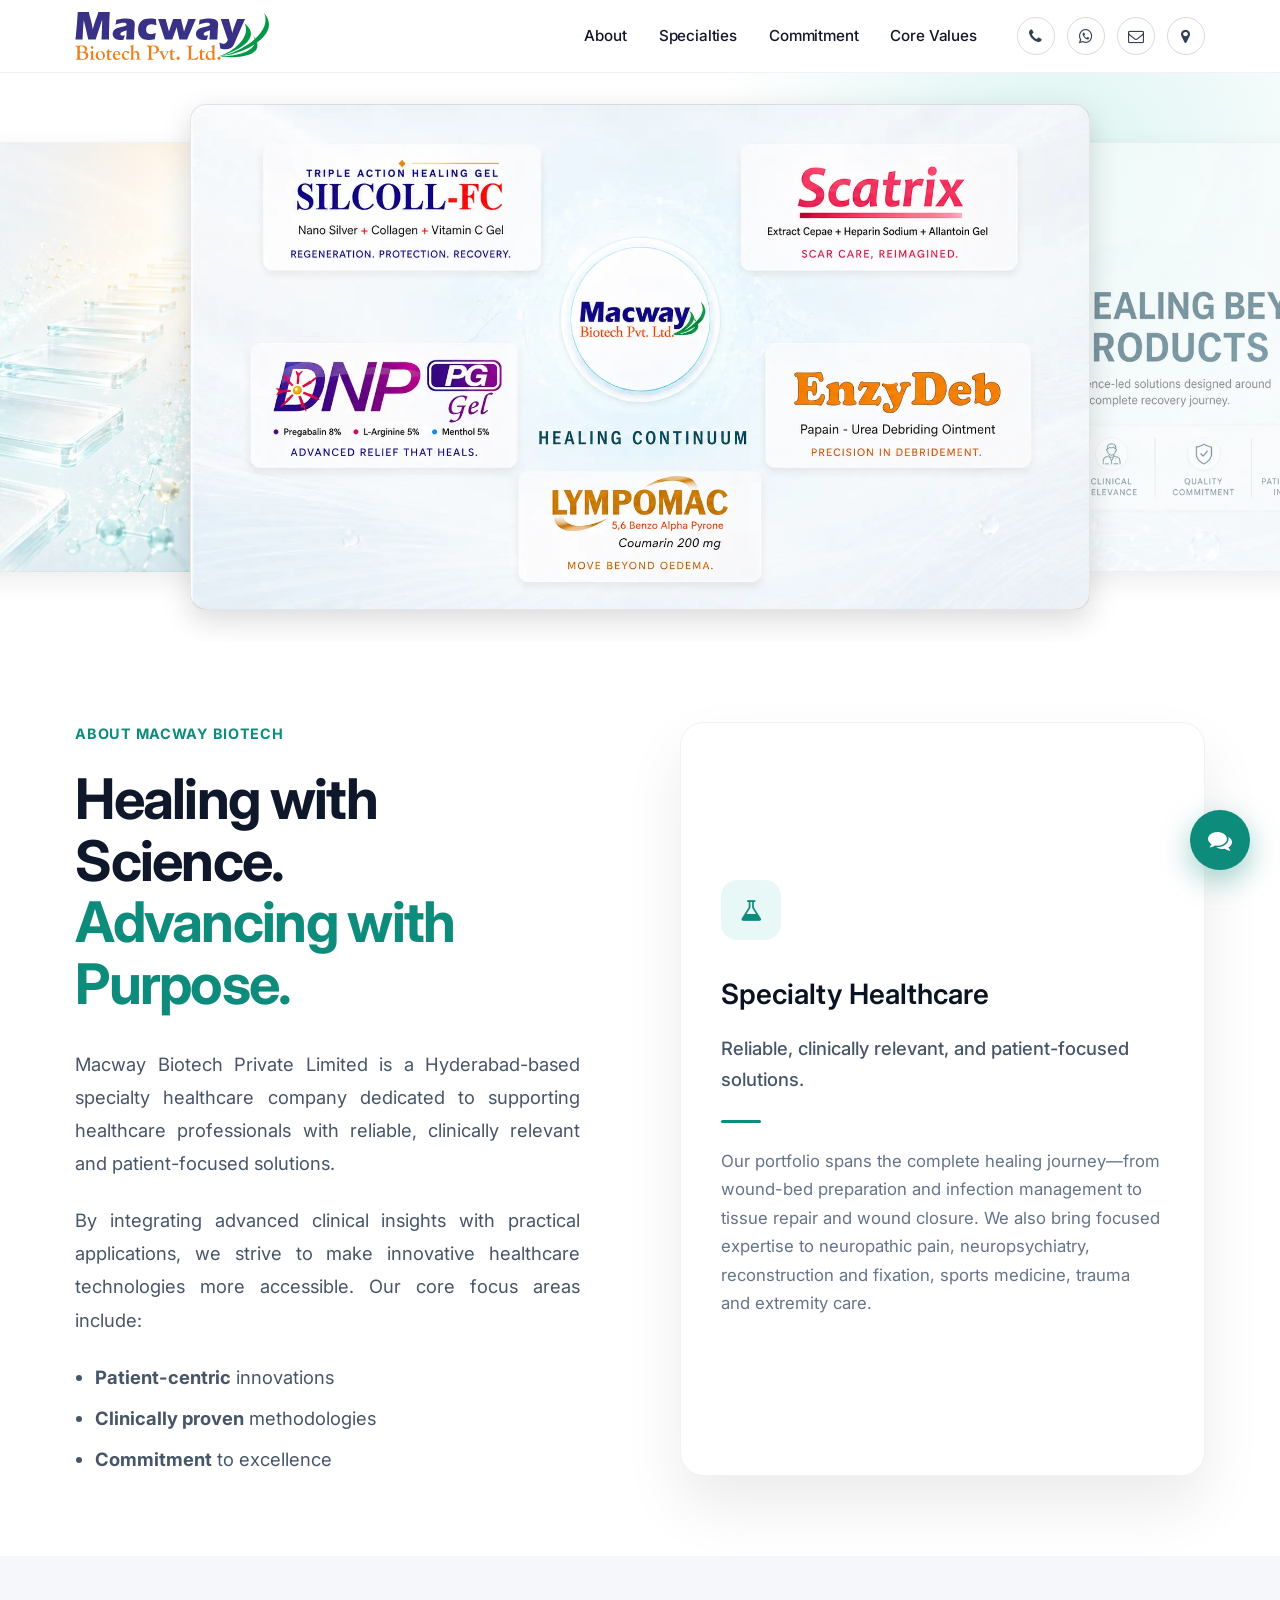
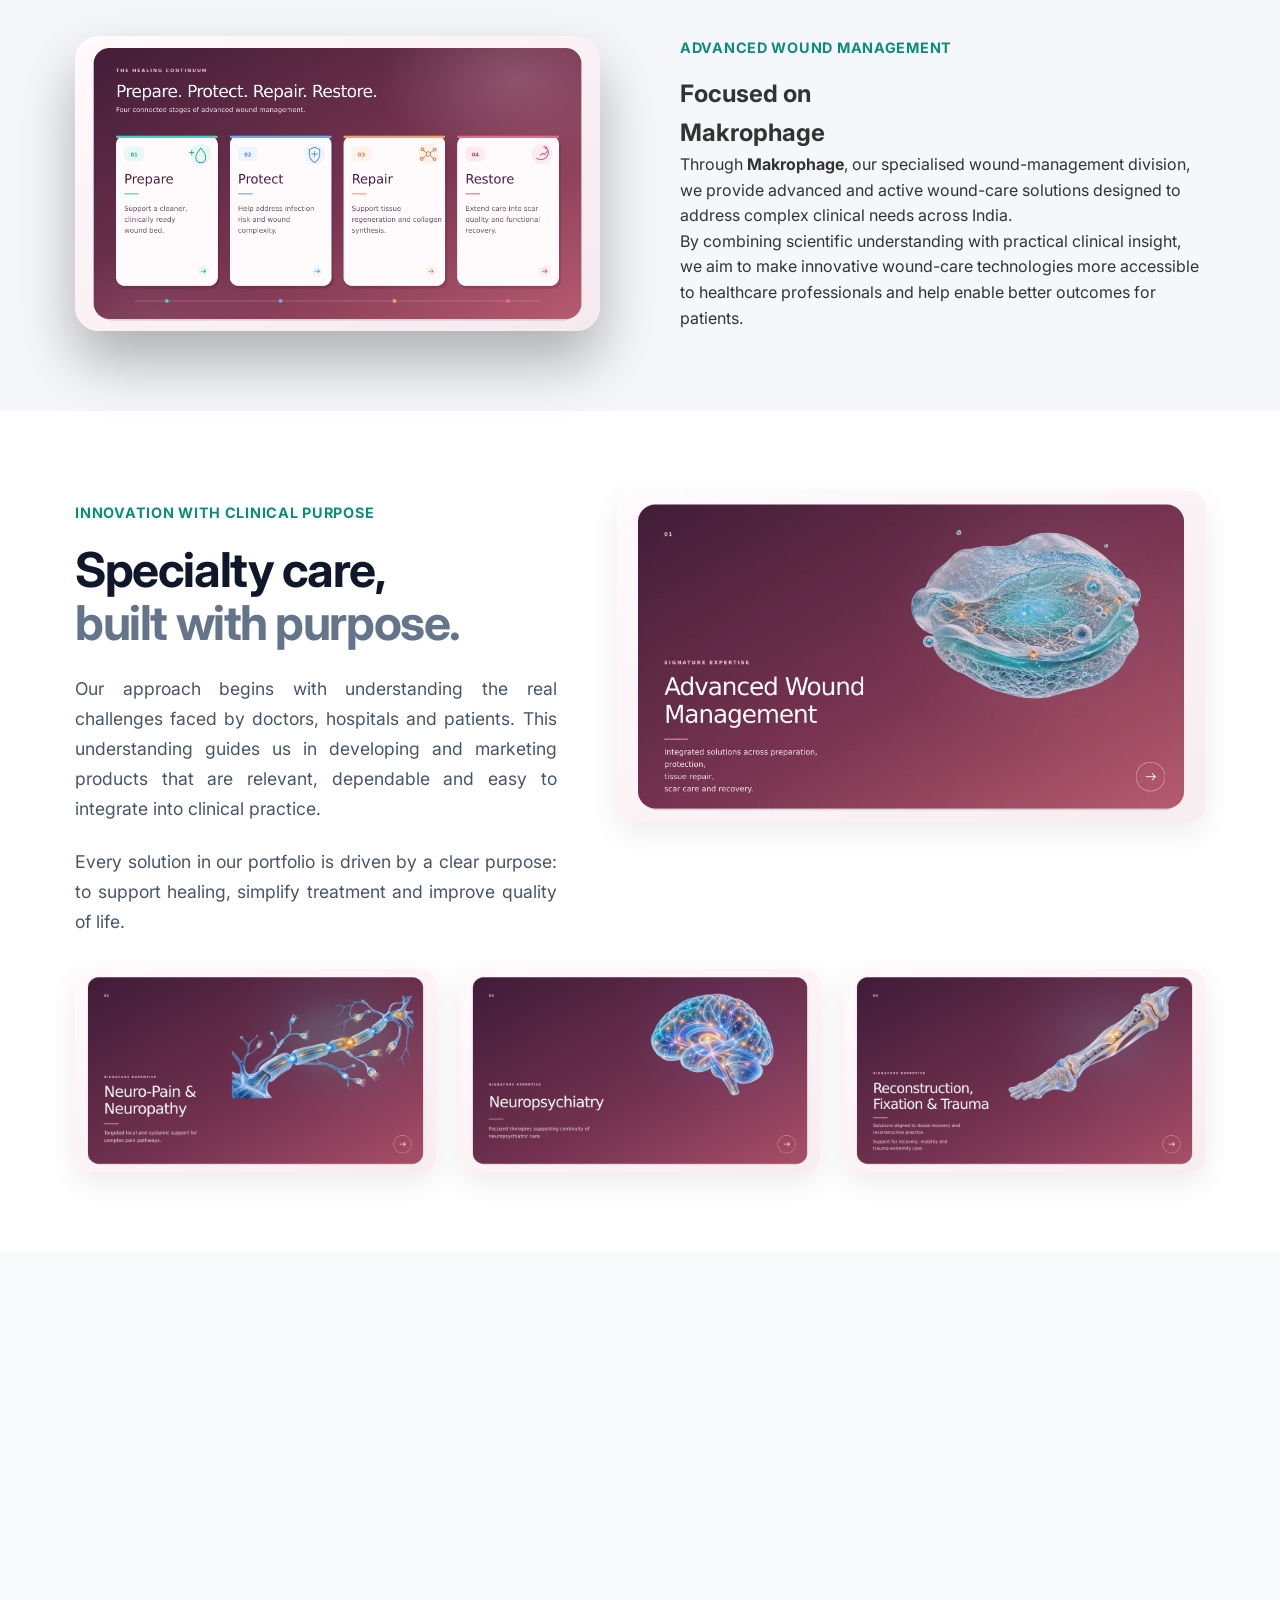
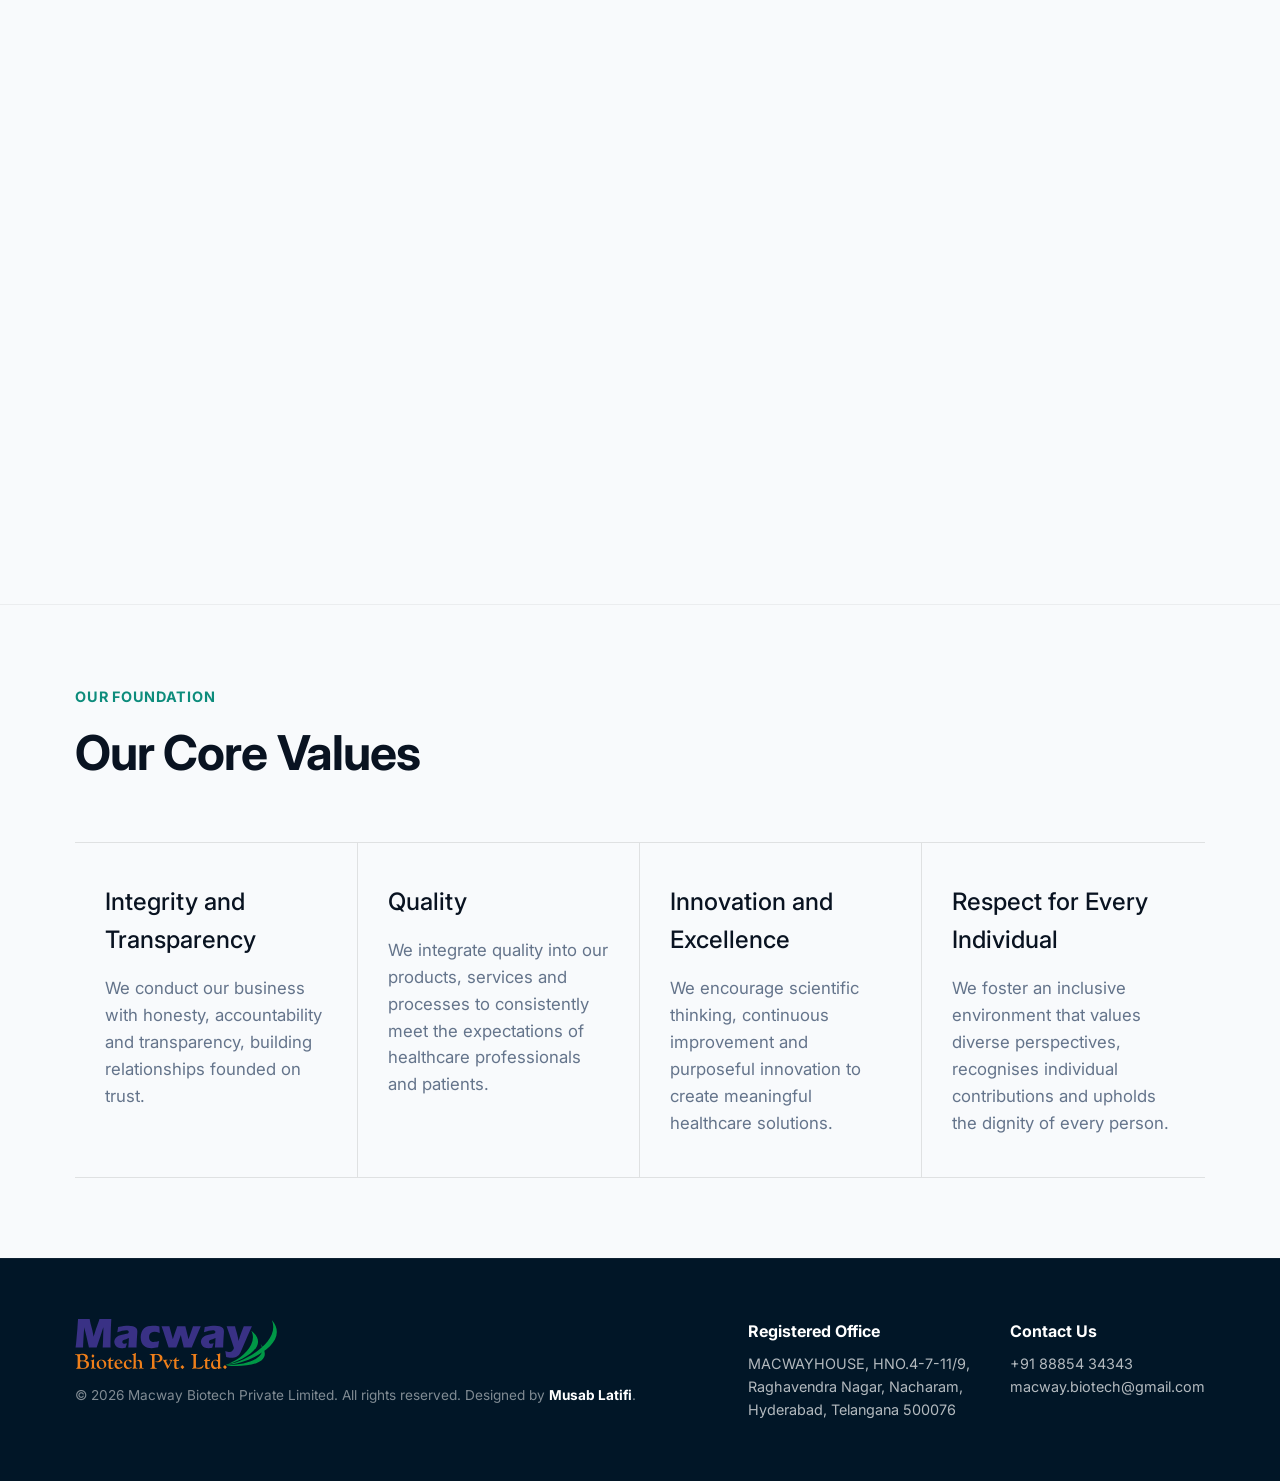
==== index.html @ 8221c8a5 "Merge pull request #10 from musablatifi/feature/ai-chatbot Add AI Chatbot Widget and Responsive Fixe" ====
<!DOCTYPE html>
<html lang="en">
<head>
  <meta charset="UTF-8" />
  <meta name="viewport" content="width=device-width, initial-scale=1.0" />
  <title>Macway Biotech — Specialty Care</title>
  <meta name="description" content="Macway Biotech specialty solutions across advanced wound management, neuro-pain and tissue repair." />
  
  <!-- FontAwesome & Google Fonts -->
  <link rel="stylesheet" href="https://cdnjs.cloudflare.com/ajax/libs/font-awesome/4.7.0/css/font-awesome.min.css">
  <link rel="preconnect" href="https://fonts.googleapis.com">
  <link rel="preconnect" href="https://fonts.gstatic.com" crossorigin>
  <link href="https://fonts.googleapis.com/css2?family=Inter:wght@300;400;500;600;700&display=swap" rel="stylesheet">
  
  <!-- Modern Single-Page CSS -->
  <link rel="stylesheet" href="modern.css?v=38">
</head>
<body>

  <!-- ── HEADER ── -->
  <header class="site-header">
    <div class="container">
      <a class="brand" href="#top" aria-label="Macway Biotech home">
        <img src="images/MACWAY LOGO.svg" alt="Macway Biotech Logo" class="brand-logo" />
      </a>
      
      <button class="nav-toggle" aria-label="Toggle Navigation" onclick="toggleMenu()">
        <span></span><span></span><span></span>
      </button>

      <nav class="desktop-nav" aria-label="Primary navigation" style="display: flex; align-items: center; gap: 40px;">
        <ul class="nav-links">
          <li><a href="#about">About</a></li>
          <li><a href="#specialties">Specialties</a></li>
          <li><a href="#commitment">Commitment</a></li>
          <li><a href="#values">Core Values</a></li>
        </ul>
        <div class="nav-contact-icons" style="display: flex; gap: 12px; align-items: center;">
          <a href="tel:+918885434343" aria-label="Phone" style="display: flex; align-items: center; justify-content: center; width: 38px; height: 38px; border-radius: 50%; border: 1px solid rgba(0,0,0,0.15); color: #334155; text-decoration: none; transition: all 0.3s ease;" onmouseover="this.style.background='#334155'; this.style.color='#fff';" onmouseout="this.style.background='transparent'; this.style.color='#334155';"><i class="fa fa-phone"></i></a>
          <a href="https://wa.me/918885434343" aria-label="WhatsApp" style="display: flex; align-items: center; justify-content: center; width: 38px; height: 38px; border-radius: 50%; border: 1px solid rgba(0,0,0,0.15); color: #334155; text-decoration: none; transition: all 0.3s ease;" onmouseover="this.style.background='#334155'; this.style.color='#fff';" onmouseout="this.style.background='transparent'; this.style.color='#334155';"><i class="fa fa-whatsapp"></i></a>
          <a href="mailto:macway.biotech@gmail.com" aria-label="Email" style="display: flex; align-items: center; justify-content: center; width: 38px; height: 38px; border-radius: 50%; border: 1px solid rgba(0,0,0,0.15); color: #334155; text-decoration: none; transition: all 0.3s ease;" onmouseover="this.style.background='#334155'; this.style.color='#fff';" onmouseout="this.style.background='transparent'; this.style.color='#334155';"><i class="fa fa-envelope-o"></i></a>
          <a href="https://www.google.com/maps/search/?api=1&query=MACWAYHOUSE,+Raghavendra+Nagar,+Nacharam,+Hyderabad,+Telangana+500076" target="_blank" rel="noopener noreferrer" aria-label="Location" style="display: flex; align-items: center; justify-content: center; width: 38px; height: 38px; border-radius: 50%; border: 1px solid rgba(0,0,0,0.15); color: #334155; text-decoration: none; transition: all 0.3s ease;" onmouseover="this.style.background='#334155'; this.style.color='#fff';" onmouseout="this.style.background='transparent'; this.style.color='#334155';"><i class="fa fa-map-marker"></i></a>
        </div>
      </nav>
      
      <!-- Mobile Drawer Menu (Hidden by default) -->
      <nav class="mobile-nav-drawer" id="mobileDrawer">
        <ul class="nav-links">
          <li><a href="#about" onclick="toggleMenu()">About</a></li>
          <li><a href="#specialties" onclick="toggleMenu()">Specialties</a></li>
          <li><a href="#commitment" onclick="toggleMenu()">Commitment</a></li>
          <li><a href="#values" onclick="toggleMenu()">Core Values</a></li>
        </ul>
        <div class="nav-contact-icons" style="display: flex; gap: 12px; align-items: center; justify-content: center; margin-top: 20px;">
          <a href="tel:+918885434343" aria-label="Phone" class="mobile-icon"><i class="fa fa-phone"></i></a>
          <a href="https://wa.me/918885434343" aria-label="WhatsApp" class="mobile-icon"><i class="fa fa-whatsapp"></i></a>
          <a href="mailto:macway.biotech@gmail.com" aria-label="Email" class="mobile-icon"><i class="fa fa-envelope-o"></i></a>
          <a href="https://www.google.com/maps/search/?api=1&query=MACWAYHOUSE,+Raghavendra+Nagar,+Nacharam,+Hyderabad,+Telangana+500076" target="_blank" rel="noopener noreferrer" aria-label="Location" class="mobile-icon"><i class="fa fa-map-marker"></i></a>
        </div>
      </nav>
    </div>
  </header>

  <!-- ── HERO SECTION ── -->
  <section class="hero" id="top">
    <!-- Image Slider Background -->
    <div class="hero-slider">
      <div class="hero-slide active" style="background-image: url('images/FRONT (1).webp');"></div>
      <div class="hero-slide" style="background-image: url('images/2.jpg');"></div>
      <div class="hero-slide" style="background-image: url('images/3.jpg');"></div>
    </div>
  </section>



  <!-- ── ABOUT MACWAY BIOTECH ── -->
  <section class="about-editorial section-spacing" id="about" style="background: #ffffff;">
    <div class="container fade-up">
      <div class="responsive-about-grid" style="align-items: start;">
        
        <!-- Left: Typography -->
        <div style="padding-right: 20px;">
          <div class="section-kicker" style="margin-bottom: 24px;">About Macway Biotech</div>
          <h2 style="font-size: 3.5rem; line-height: 1.1; color: #0f172a; margin-bottom: 32px; letter-spacing: -0.03em;">
            Healing with Science.<br><span style="color: var(--teal);">Advancing with Purpose.</span>
          </h2>
          <p style="color: #475569; font-size: 1.15rem; line-height: 1.8; margin-bottom: 24px; text-align: justify;">
            Macway Biotech Private Limited is a Hyderabad-based specialty healthcare company dedicated to supporting healthcare professionals with reliable, clinically relevant and patient-focused solutions.
          </p>
          <p style="color: #475569; font-size: 1.15rem; line-height: 1.8; margin-bottom: 24px; text-align: justify;">
            By integrating advanced clinical insights with practical applications, we strive to make innovative healthcare technologies more accessible. Our core focus areas include:
          </p>
          <ul style="color: #475569; font-size: 1.15rem; line-height: 1.8; margin-left: 20px; list-style-type: disc;">
            <li style="margin-bottom: 8px;"><strong>Patient-centric</strong> innovations</li>
            <li style="margin-bottom: 8px;"><strong>Clinically proven</strong> methodologies</li>
            <li><strong>Commitment</strong> to excellence</li>
          </ul>
        </div>

        <!-- Right: Vertical Content Card -->
        <div class="about-imagery" style="height: 100%;">
          <div class="vertical-feature-card" style="background: white; border-radius: 24px; padding: 48px 40px; box-shadow: 0 30px 60px rgba(0,0,0,0.08); border: 1px solid rgba(0,0,0,0.05); height: 100%; display: flex; flex-direction: column; justify-content: center; position: relative; z-index: 2;">
            <div style="width: 60px; height: 60px; background: rgba(20, 184, 166, 0.1); border-radius: 16px; display: flex; align-items: center; justify-content: center; margin-bottom: 32px;">
              <i class="fa fa-flask" style="font-size: 1.5rem; color: var(--teal);"></i>
            </div>
            <h4 style="font-size: 1.75rem; color: var(--navy); margin-bottom: 16px; font-weight: 600;">Specialty Healthcare</h4>
            <p style="color: #475569; font-size: 1.15rem; line-height: 1.7; margin-bottom: 24px; font-weight: 500;">
              Reliable, clinically relevant, and patient-focused solutions.
            </p>
            <div style="width: 40px; height: 3px; background: var(--teal); margin-bottom: 24px; border-radius: 2px;"></div>
            <p style="color: #64748b; font-size: 1.05rem; line-height: 1.7; margin: 0;">
              Our portfolio spans the complete healing journey—from wound-bed preparation and infection management to tissue repair and wound closure. We also bring focused expertise to neuropathic pain, neuropsychiatry, reconstruction and fixation, sports medicine, trauma and extremity care.
            </p>
          </div>
        </div>

      </div>
    </div>
  </section>

  <!-- ── MAKROPHAGE SECTION (DARK MODE LAYOUT) ── -->
  <section class="makrophage-dark section-spacing" id="makrophage">
    <div class="background-circle"></div>
    
    <div class="container fade-up">
      <div class="responsive-about-grid">
        
        <!-- Left: Huge Card Display -->
        <div class="makrophage-visual">
          <img src="images/Macway_Four_Stages_Wound_Care_Cards.webp" alt="Four Stages of Wound Care" />
        </div>

        <div class="makrophage-content">
          <div class="section-kicker">Advanced Wound Management</div>
          <h2>
            Focused on<br><span>Makrophage</span>
          </h2>
          <p>
            Through <strong>Makrophage</strong>, our specialised wound-management division, we provide advanced and active wound-care solutions designed to address complex clinical needs across India.
          </p>
          <p>
            By combining scientific understanding with practical clinical insight, we aim to make innovative wound-care technologies more accessible to healthcare professionals and help enable better outcomes for patients.
          </p>
        </div>

      </div>
    </div>
  </section>

  <!-- ── SPECIALTIES ── -->
  <section class="specialties section-spacing" id="specialties">
    <div class="container">
      
      <!-- Top Row: Text + Featured Image -->
      <div class="responsive-about-grid fade-up" style="grid-template-columns: 0.9fr 1.1fr; align-items: start; margin-bottom: 32px; gap: 60px;">
        
        <!-- Left Side: Text -->
        <div style="padding-top: 10px;">
          <div class="section-kicker" style="margin-bottom: 20px;">Innovation with Clinical Purpose</div>
          <h2 style="font-size: 3rem; line-height: 1.1; color: #0f172a; margin-top: 0; letter-spacing: -0.03em; margin-bottom: 24px;">
            Specialty care,<br><span style="color: #64748b;">built with purpose.</span>
          </h2>
          <p style="color: #475569; font-size: 1.1rem; line-height: 1.7; margin-bottom: 24px; text-align: justify;">
            Our approach begins with understanding the real challenges faced by doctors, hospitals and patients. This understanding guides us in developing and marketing products that are relevant, dependable and easy to integrate into clinical practice.
          </p>
          <p style="color: #475569; font-size: 1.1rem; line-height: 1.7; text-align: justify;">
            Every solution in our portfolio is driven by a clear purpose: to support healing, simplify treatment and improve quality of life.
          </p>
        </div>
        
        <!-- Right Side: Featured Image -->
        <div>
          <img src="images/Macway_Advanced_Wound_Management_Website_Card.webp" alt="Advanced Wound Management" style="width: 100%; border-radius: 16px; box-shadow: 0 10px 30px rgba(0,0,0,0.08); transition: transform 0.3s ease;" onmouseover="this.style.transform='scale(1.03)'" onmouseout="this.style.transform='scale(1)'" />
        </div>
        
      </div>

      <!-- Bottom Row: 3 Images -->
      <style>
        .force-3-col-grid {
          display: grid;
          grid-template-columns: repeat(3, 1fr);
          gap: 24px;
        }
        @media (max-width: 768px) {
          .force-3-col-grid { grid-template-columns: 1fr; }
        }
      </style>
      <div class="force-3-col-grid fade-up delay-1">
        <img src="images/Macway_Neuro_Pain_Neuropathy_Website_Card.webp" alt="Neuro-Pain & Neuropathy" style="width: 100%; border-radius: 16px; box-shadow: 0 10px 30px rgba(0,0,0,0.08); transition: transform 0.3s ease;" onmouseover="this.style.transform='scale(1.03)'" onmouseout="this.style.transform='scale(1)'" />
        <img src="images/Macway_Neuropsychiatry_Website_Card.webp" alt="Neuropsychiatry" style="width: 100%; border-radius: 16px; box-shadow: 0 10px 30px rgba(0,0,0,0.08); transition: transform 0.3s ease;" onmouseover="this.style.transform='scale(1.03)'" onmouseout="this.style.transform='scale(1)'" />
        <img src="images/Macway_Reconstruction_Fixation_Trauma_Website_Card.webp" alt="Reconstruction, Fixation & Trauma" style="width: 100%; border-radius: 16px; box-shadow: 0 10px 30px rgba(0,0,0,0.08); transition: transform 0.3s ease;" onmouseover="this.style.transform='scale(1.03)'" onmouseout="this.style.transform='scale(1)'" />
      </div>

    </div>
  </section>

  <!-- ── COMMITMENT & QUALITY (SYMMETRICAL LAYOUT) ── -->
  <section class="continuum section-spacing" id="commitment" style="text-align: center; background: #f8fafc;">
    <div class="container fade-up">
      
      <!-- Headline separated out -->
      <div class="section-heading" style="margin-bottom: 60px; text-align: left;">
        <div class="section-kicker" style="margin-bottom: 16px;">Our Commitment</div>
        <h2 style="font-size: 3.5rem !important; line-height: 1.1; color: var(--navy); margin-bottom: 0; letter-spacing: -0.03em; font-weight: 500;">
          Dedicated to Healing.
        </h2>
      </div>

      <!-- Symmetrical, premium cards -->
      <div class="responsive-about-grid" style="text-align: left; align-items: stretch;">
        
        <!-- Card 1 -->
        <div style="background: white; border-radius: 24px; padding: 56px; border: 1px solid rgba(0,0,0,0.05); display: flex; flex-direction: column; box-shadow: 0 20px 40px rgba(0,0,0,0.03); transition: transform 0.3s ease, box-shadow 0.3s ease;" onmouseover="this.style.transform='translateY(-8px)'; this.style.boxShadow='0 30px 60px rgba(0,0,0,0.06)';" onmouseout="this.style.transform='translateY(0)'; this.style.boxShadow='0 20px 40px rgba(0,0,0,0.03)';">
          <div style="width: 80px; height: 80px; background: rgba(20, 184, 166, 0.1); border-radius: 24px; display: flex; align-items: center; justify-content: center; margin-bottom: 40px;">
            <i class="fa fa-heartbeat" style="font-size: 2rem; color: var(--teal);"></i>
          </div>
          <h3 style="font-size: 2rem; color: var(--navy); margin-bottom: 24px; font-weight: 600;">Our Commitment</h3>
          <p style="color: #64748b; font-size: 1.15rem; line-height: 1.8; margin-bottom: 24px;">
            Macway Biotech is committed to helping people regain healthier and more fulfilling lives through effective treatment, recovery and healing.
          </p>
          <p style="color: #64748b; font-size: 1.15rem; line-height: 1.8; margin-bottom: 0;">
            We value the trust of healthcare professionals, employees, distributors, dealers and institutional partners. Their continued support has helped establish Macway Biotech as a progressive and rapidly growing pharmaceutical company.
          </p>
        </div>

        <!-- Card 2 -->
        <div style="background: white; border-radius: 24px; padding: 56px; border: 1px solid rgba(0,0,0,0.05); display: flex; flex-direction: column; box-shadow: 0 20px 40px rgba(0,0,0,0.03); transition: transform 0.3s ease, box-shadow 0.3s ease;" onmouseover="this.style.transform='translateY(-8px)'; this.style.boxShadow='0 30px 60px rgba(0,0,0,0.06)';" onmouseout="this.style.transform='translateY(0)'; this.style.boxShadow='0 20px 40px rgba(0,0,0,0.03)';">
          <div style="width: 80px; height: 80px; background: rgba(20, 184, 166, 0.1); border-radius: 24px; display: flex; align-items: center; justify-content: center; margin-bottom: 40px;">
            <i class="fa fa-shield" style="font-size: 2rem; color: var(--teal);"></i>
          </div>
          <h3 style="font-size: 2rem; color: var(--navy); margin-bottom: 24px; font-weight: 600;">Quality and Compliance</h3>
          <p style="color: #64748b; font-size: 1.15rem; line-height: 1.8; margin-bottom: 0;">
            Quality, patient safety and responsible business practices remain central to everything we do. Where applicable, products within our portfolio are supported by recognised regulatory approvals and quality systems.
          </p>
        </div>

      </div>
    </div>
  </section>

  <!-- ── CORE VALUES ── -->
  <section class="specialties section-spacing" id="values" style="background: #f8fafc;">
    <div class="container">
      <div class="section-heading fade-up" style="text-align: left; margin-bottom: 60px;">
        <div class="section-kicker">Our Foundation</div>
        <h2 style="font-size: 3rem !important; max-width: 800px;">Our Core Values</h2>
      </div>
      
      <div class="core-values-grid fade-up delay-1">
        <div class="value-col">

          <h3>Integrity and Transparency</h3>
          <p>We conduct our business with honesty, accountability and transparency, building relationships founded on trust.</p>
        </div>
        
        <div class="value-col">

          <h3>Quality</h3>
          <p>We integrate quality into our products, services and processes to consistently meet the expectations of healthcare professionals and patients.</p>
        </div>
        
        <div class="value-col">

          <h3>Innovation and Excellence</h3>
          <p>We encourage scientific thinking, continuous improvement and purposeful innovation to create meaningful healthcare solutions.</p>
        </div>
        
        <div class="value-col">

          <h3>Respect for Every Individual</h3>
          <p>We foster an inclusive environment that values diverse perspectives, recognises individual contributions and upholds the dignity of every person.</p>
        </div>
      </div>
    </div>
  </section>


  <!-- ── FOOTER ── -->
  <footer class="site-footer" style="padding: 60px 0 20px; background: #011627; color: #ffffff; border-top: 1px solid rgba(255,255,255,0.05);">
    <div class="container">
      <div class="footer-layout" style="display: flex; justify-content: space-between; align-items: flex-start; flex-wrap: wrap; gap: 40px; margin-bottom: 40px;">
        <!-- Left Side: Logo and Copyright -->
        <div class="footer-left" style="display: flex; flex-direction: column; align-items: flex-start; gap: 16px;">
          <img src="images/MACWAY LOGO.svg?v=2" alt="Macway Biotech Logo" class="footer-logo" style="height: 50px; object-fit: contain; object-position: left;" />
          <small style="color: rgba(255,255,255,0.5); font-size: 0.85rem;">&copy; 2026 Macway Biotech Private Limited. All rights reserved. Designed by <strong style="color: #ffffff;">Musab Latifi</strong>.</small>
        </div>
        
        <!-- Right Side: Contact Info -->
        <div class="footer-right" style="display: flex; gap: 40px; flex-wrap: wrap;">
          <div class="footer-address">
            <strong style="color: #ffffff; display: block; margin-bottom: 8px;">Registered Office</strong>
            <p style="color: rgba(255,255,255,0.7); font-size: 0.9rem; line-height: 1.6;">MACWAYHOUSE, HNO.4-7-11/9,<br>Raghavendra Nagar, Nacharam,<br>Hyderabad, Telangana 500076</p>
          </div>
          <div class="footer-contact">
            <strong style="color: #ffffff; display: block; margin-bottom: 8px;">Contact Us</strong>
            <p style="color: rgba(255,255,255,0.7); font-size: 0.9rem; line-height: 1.6;">
              <a href="tel:+918885434343" style="color: rgba(255,255,255,0.7); text-decoration: none;">+91 88854 34343</a><br>
              <a href="mailto:macway.biotech@gmail.com" style="color: rgba(255,255,255,0.7); text-decoration: none;">macway.biotech@gmail.com</a>
            </p>
          </div>
        </div>
      </div>
    </div>
  </footer>

  <!-- ── AI CHATBOT WIDGET ── -->
  <!-- Chatbot Toggle Button -->
  <div class="chatbot-toggle" id="chatbotToggle" onclick="toggleChat()" aria-label="Open Chat">
    <i class="fa fa-comments"></i>
  </div>

  <!-- Chatbot Window -->
  <div class="chatbot-window" id="chatbotWindow">
    <div class="chat-header">
      <div class="chat-header-info">
        <div class="chat-avatar">
          <i class="fa fa-robot"></i>
        </div>
        <div>
          <div class="chat-title">Macway Assistant</div>
          <div class="chat-status">Online</div>
        </div>
      </div>
      <button class="chat-close" onclick="toggleChat()" aria-label="Close Chat">
        <i class="fa fa-times"></i>
      </button>
    </div>
    
    <div class="chat-messages" id="chatMessages">
      <div class="chat-message message-bot">
        Hello! I'm the Macway AI Assistant. How can I help you today?
      </div>
    </div>

    <div class="chat-input-area">
      <input type="text" id="chatInput" placeholder="Type your message..." onkeypress="handleChatKeyPress(event)">
      <button class="chat-send-btn" onclick="sendChatMessage()" aria-label="Send Message">
        <i class="fa fa-paper-plane"></i>
      </button>
    </div>
  </div>

  <script src="js/modern.js"></script>
  <!-- JavaScript for Mobile Menu & Chatbot -->
  <script>
    function toggleMenu() {
      const drawer = document.getElementById('mobileDrawer');
      drawer.classList.toggle('open');
    }

    // Chatbot Logic
    const chatbotWindow = document.getElementById('chatbotWindow');
    const chatMessages = document.getElementById('chatMessages');
    const chatInput = document.getElementById('chatInput');
    
    function toggleChat() {
      chatbotWindow.classList.toggle('active');
      if(chatbotWindow.classList.contains('active')) {
        chatInput.focus();
      }
    }

    function handleChatKeyPress(event) {
      if (event.key === 'Enter') {
        sendChatMessage();
      }
    }

    function sendChatMessage() {
      const message = chatInput.value.trim();
      if (!message) return;

      // Add User Message
      addMessage(message, 'user');
      chatInput.value = '';

      // Simulate Bot "Typing..."
      setTimeout(() => {
        const typingId = 'typing-' + Date.now();
        addMessage('typing...', 'bot', typingId);
        
        // Simulate Bot Response
        setTimeout(() => {
          removeMessage(typingId);
          const response = getSimulatedBotResponse(message);
          addMessage(response, 'bot');
        }, 1500);
      }, 500);
    }

    function addMessage(text, sender, id = null) {
      const msgDiv = document.createElement('div');
      msgDiv.className = `chat-message message-${sender}`;
      if (id) msgDiv.id = id;
      
      if (text === 'typing...') {
        msgDiv.innerHTML = '<span style="font-style: italic; opacity: 0.7;">typing...</span>';
      } else {
        msgDiv.textContent = text;
      }
      
      chatMessages.appendChild(msgDiv);
      chatMessages.scrollTop = chatMessages.scrollHeight;
    }

    function removeMessage(id) {
      const msgDiv = document.getElementById(id);
      if (msgDiv) msgDiv.remove();
    }

    function getSimulatedBotResponse(userMsg) {
      const lowerMsg = userMsg.toLowerCase();
      if (lowerMsg.includes('hello') || lowerMsg.includes('hi')) {
        return "Hi there! Feel free to ask me anything about Macway Biotech's products or services.";
      } else if (lowerMsg.includes('contact') || lowerMsg.includes('phone') || lowerMsg.includes('email')) {
        return "You can reach us at +91 88854 34343 or email us at macway.biotech@gmail.com.";
      } else if (lowerMsg.includes('makrophage') || lowerMsg.includes('wound')) {
        return "Makrophage is our specialised wound-management division, focused on advanced active wound-care solutions.";
      } else {
        return "Thank you for reaching out! Our team is currently reviewing your inquiry. Please call +91 88854 34343 if you need immediate assistance.";
      }
    }
  </script>
</body>
</html>
---- modern.css ----
/* ====================================================
   Macway Biotech — Modern Single-Page Aesthetic
   ==================================================== */

:root {
  /* Colors */
  --navy: #091321;
  --navy-dark: #050a12;
  --teal: #0d8c7c;
  --teal-glow: #13c4ae;
  --white: #ffffff;
  --light: #f5f7fa;
  --gray: #667487;
  
  /* Typography */
  --font-sans: 'Inter', system-ui, -apple-system, sans-serif;
  
  /* Spacing */
  --container: 92%;
  --transition: 0.3s cubic-bezier(0.4, 0, 0.2, 1);
}

* { margin: 0; padding: 0; box-sizing: border-box; }

body {
  font-family: var(--font-sans);
  color: #333;
  line-height: 1.6;
  background: var(--light);
  overflow-x: hidden;
  -webkit-font-smoothing: antialiased;
  -moz-osx-font-smoothing: grayscale;
}

img { max-width: 100%; height: auto; display: block; }

a { text-decoration: none; color: inherit; }

ul { list-style: none; }

.container {
  max-width: var(--container);
  margin: 0 auto;
  padding: 0 24px;
}

/* ── ANIMATIONS ── */
.fade-up {
  opacity: 0;
  transform: translateY(30px);
  transition: opacity 0.8s cubic-bezier(0.165, 0.84, 0.44, 1), transform 0.8s cubic-bezier(0.165, 0.84, 0.44, 1);
}
.fade-up.in-view {
  opacity: 1;
  transform: translateY(0);
}
.fade-up.delay-1 { transition-delay: 0.1s; }
.fade-up.delay-2 { transition-delay: 0.2s; }

/* ── BUTTONS ── */
.btn-primary, .btn-outline {
  display: inline-flex;
  align-items: center;
  gap: 8px;
  padding: 12px 24px;
  border-radius: 8px;
  font-weight: 600;
  font-size: 0.95rem;
  transition: all var(--transition);
  cursor: pointer;
}
.btn-primary {
  background: var(--white);
  color: var(--navy);
  border: none;
}
.btn-primary:hover {
  background: var(--light);
  transform: translateY(-2px);
}
.btn-outline {
  background: transparent;
  color: var(--white);
  border: 1px solid rgba(255,255,255,0.4);
}
.btn-outline:hover {
  background: rgba(255,255,255,0.1);
  border-color: var(--white);
}

/* ── HEADER ── */
.site-header {
  position: fixed;
  top: 0; left: 0; right: 0;
  background: #ffffff;
  z-index: 1000;
  border-bottom: 1px solid rgba(0,0,0,0.05);
}
.site-header .container {
  display: flex;
  align-items: center;
  justify-content: space-between;
  height: 72px;
}
.brand-logo { height: 48px; }

.desktop-nav {
  display: flex;
  align-items: center;
  gap: 32px;
}
.nav-links {
  display: flex;
  gap: 32px;
  font-size: 0.95rem;
  font-weight: 500;
  color: #111827;
  letter-spacing: -0.01em;
}
.nav-links a:hover { color: var(--teal); }
.nav-toggle { display: none; }

.mobile-nav-drawer {
  display: none;
  position: absolute;
  top: 100px;
  left: 0;
  width: 100%;
  background: var(--white);
  padding: 20px;
  box-shadow: 0 10px 30px rgba(0,0,0,0.1);
  border-top: 1px solid rgba(0,0,0,0.05);
  z-index: 999;
}
.mobile-nav-drawer.open {
  display: block;
}
.mobile-nav-drawer .nav-links {
  flex-direction: column;
  gap: 20px;
}
.mobile-icon {
  display: flex;
  align-items: center;
  justify-content: center;
  width: 38px;
  height: 38px;
  border-radius: 50%;
  border: 1px solid rgba(0,0,0,0.15);
  color: #334155;
  text-decoration: none;
  transition: all 0.3s ease;
}

/* ── HERO ── */
.hero {
  position: relative;
  width: 100%;
  background: var(--white);
  overflow: hidden;
  padding-top: 72px;
}
.hero-slider {
  position: relative;
  width: calc(100% - 32px);
  max-width: 900px;
  margin: 32px auto;
  aspect-ratio: 16 / 9;
}
.hero-slide {
  position: absolute; top: 0; left: 0;
  width: 100%; height: 100%;
  border-radius: 16px; overflow: hidden;
  box-shadow: 0 10px 30px rgba(0,0,0,0.15);
  border: 1px solid rgba(0,0,0,0.1);
  background-color: var(--white);
  background-size: cover;
  background-position: center;
  background-repeat: no-repeat;
  transition: transform 0.8s cubic-bezier(0.4, 0, 0.2, 1), opacity 0.8s ease;
  opacity: 0;
  transform: translateX(0) scale(0.8);
  z-index: 1;
  pointer-events: none;
}
.hero-slide.active {
  opacity: 1;
  transform: translateX(0) scale(1);
  z-index: 3;
  pointer-events: auto;
}
.hero-slide.prev {
  opacity: 0.5;
  transform: translateX(-85%) scale(0.85);
  z-index: 2;
  pointer-events: auto;
  cursor: pointer;
}
.hero-slide.next {
  opacity: 0.5;
  transform: translateX(85%) scale(0.85);
  z-index: 2;
  pointer-events: auto;
  cursor: pointer;
}
.hero-overlay {
  position: absolute; inset: 0; z-index: 2;
  background: linear-gradient(135deg, rgba(5,10,18,0.9) 0%, rgba(9,19,33,0.6) 100%);
}
.hero-content-wrapper {
  position: relative; z-index: 3;
  display: grid;
  grid-template-columns: 1fr 1fr;
  gap: 40px;
  align-items: center;
  width: 100%;
}
.hero-copy { color: var(--white); }
.hero-badge {
  display: inline-flex; align-items: center; gap: 8px;
  padding: 6px 12px; border-radius: 4px;
  background: rgba(13,140,124,0.2); border: 1px solid rgba(13,140,124,0.4);
  color: var(--teal-glow); font-size: 0.85rem; font-weight: 600;
  margin-bottom: 24px;
}
.hero h1 {
  font-size: clamp(3rem, 5vw, 4.5rem); line-height: 1.1; margin-bottom: 24px;
  letter-spacing: -0.02em;
}
.hero h1 em { color: var(--teal-glow); font-style: normal; }
.hero-intro { font-size: 1.1rem; color: rgba(255,255,255,0.7); max-width: 480px; margin-bottom: 40px; }
.hero-actions { display: flex; gap: 16px; margin-bottom: 40px; }
.hero-proof { display: flex; gap: 32px; border-top: 1px solid rgba(255,255,255,0.1); padding-top: 24px; }
.proof-item strong { display: block; font-size: 1rem; }
.proof-item span { font-size: 0.85rem; color: rgba(255,255,255,0.5); }

/* Hero Visuals */
.hero-visual { position: relative; height: 500px; display: flex; align-items: center; justify-content: center; }
.visual-glow { position: absolute; width: 300px; height: 300px; background: radial-gradient(circle, rgba(13,140,124,0.4) 0%, rgba(0,0,0,0) 70%); border-radius: 50%; }
.orbit { position: absolute; border-radius: 50%; border: 1px dashed rgba(255,255,255,0.2); animation: spin 40s linear infinite; }
.orbit-one { width: 350px; height: 350px; }
.orbit-two { width: 480px; height: 480px; animation-direction: reverse; }
@keyframes spin { 100% { transform: rotate(360deg); } }
.healing-core {
  position: relative; z-index: 5;
  background: var(--navy); border: 2px solid var(--teal);
  border-radius: 50%; width: 180px; height: 180px;
  display: flex; flex-direction: column; align-items: center; justify-content: center;
  color: var(--white); box-shadow: 0 0 40px rgba(13,140,124,0.3);
}
.floating-product {
  position: absolute; z-index: 6;
  background: rgba(255,255,255,0.1); backdrop-filter: blur(10px);
  border: 1px solid rgba(255,255,255,0.2); border-radius: 8px;
  padding: 12px 16px; color: var(--white); display: flex; gap: 12px; align-items: center;
}
.floating-product .product-index { font-size: 1.5rem; font-weight: 700; color: var(--teal-glow); opacity: 0.5; }
.product-one { top: 10%; right: 0; }
.product-two { bottom: 20%; left: 0; }
.product-three { bottom: 10%; right: 10%; }

/* ── CONTINUUM ── */
.continuum { padding: 80px 0; background: var(--white); text-align: center; border-bottom: 1px solid rgba(0,0,0,0.05); }
.continuum-header { margin-bottom: 40px; }
.continuum-header p { font-size: 1.25rem; font-weight: 600; color: var(--navy); margin-bottom: 24px; }
.continuum-steps { display: flex; justify-content: center; gap: 40px; font-weight: 600; color: var(--gray); }
.continuum-steps span { color: var(--teal); margin-right: 4px; }
.continuum-image-container { max-width: 1000px; margin: 0 auto; border-radius: 12px; overflow: hidden; box-shadow: 0 20px 40px rgba(0,0,0,0.08); }

/* ── GLOBALS FOR SECTIONS ── */
.section-dark { background: var(--navy); color: var(--white); }
.section-kicker { font-size: 0.9rem; font-weight: 700; color: var(--teal); text-transform: uppercase; letter-spacing: 0.05em; margin-bottom: 16px; }
.section-heading { margin-bottom: 60px; max-width: 600px; }
.section-heading h2 { font-size: 2.5rem; line-height: 1.2; color: var(--navy); margin-bottom: 16px; letter-spacing: -0.02em; }
.section-dark .section-heading h2 { color: var(--white); }

/* ── ABOUT / MAKROPHAGE ── */
.makrophage { padding: 120px 0; }
.makrophage-grid { display: grid; grid-template-columns: 1fr 1fr; gap: 60px; }
.makrophage-title h2 { font-size: 2.5rem; line-height: 1.2; }
.makrophage-title span { color: var(--teal); }
.makrophage-copy p { color: #475569; font-size: 1.1rem; margin-bottom: 16px; }


/* ── SPECIALTIES ── */
/* ── SPECIALTIES ── */
.specialties { padding: 120px 0; background: var(--white); }
.specialty-bottom-row {
  display: grid;
  grid-template-columns: repeat(3, 1fr);
  gap: 24px;
}
@media (max-width: 768px) {
  .specialty-bottom-row { grid-template-columns: 1fr; }
}

/* ── PRODUCTS ── */
.products { padding: 120px 0; }
.products-heading { display: flex; justify-content: space-between; align-items: flex-end; max-width: 100%; }
.product-grid { display: grid; grid-template-columns: repeat(4, 1fr); gap: 24px; margin-bottom: 60px; }
.product-card { background: rgba(255,255,255,0.03); border: 1px solid rgba(255,255,255,0.1); border-radius: 12px; overflow: hidden; }
.product-stage { height: 200px; background: rgba(0,0,0,0.2); position: relative; display: flex; align-items: center; justify-content: center; }
.stage-label { position: absolute; top: 16px; left: 16px; font-size: 0.75rem; text-transform: uppercase; letter-spacing: 0.05em; color: var(--teal-glow); }
.carton-mockup { text-align: center; color: var(--white); }
.carton-mockup strong { display: block; font-size: 1.5rem; letter-spacing: 2px; }
.product-info { padding: 24px; }
.product-info small { color: var(--teal-glow); display: block; margin-bottom: 8px; }
.product-info h3 { font-size: 1.25rem; margin-bottom: 8px; }
.product-info p { color: rgba(255,255,255,0.6); font-size: 0.9rem; }
.portfolio-list { text-align: center; border-top: 1px solid rgba(255,255,255,0.1); padding-top: 40px; }
.portfolio-tags { display: flex; flex-wrap: wrap; justify-content: center; gap: 12px; margin-top: 24px; }
.glass-tag { padding: 8px 16px; background: rgba(255,255,255,0.05); border: 1px solid rgba(255,255,255,0.1); border-radius: 20px; font-size: 0.9rem; color: rgba(255,255,255,0.7); cursor: pointer; transition: var(--transition); }
.glass-tag:hover { background: var(--teal); color: var(--white); border-color: var(--teal); }

/* ── SCIENCE ── */
.science { padding: 120px 0; background: var(--white); }
.science-container { display: grid; grid-template-columns: 1fr 1fr; gap: 80px; align-items: center; }
.science-art { background: var(--light); height: 400px; border-radius: 16px; display: flex; flex-direction: column; align-items: center; justify-content: center; position: relative; overflow: hidden; }
.science-orb { width: 150px; height: 150px; background: radial-gradient(circle, var(--teal) 0%, transparent 70%); opacity: 0.2; border-radius: 50%; margin-bottom: 24px; }
.science-art p { color: var(--navy); font-weight: 600; letter-spacing: 2px; text-transform: uppercase; font-size: 0.85rem; }
.science-copy h2 { font-size: 2.5rem; color: var(--navy); margin-bottom: 24px; line-height: 1.2; }
.science-copy h2 span { color: var(--gray); font-weight: 300; }
.science-copy > p { color: var(--gray); font-size: 1.1rem; margin-bottom: 40px; }
.science-point { display: flex; gap: 24px; margin-bottom: 32px; }
.science-point span { font-size: 1.2rem; font-weight: 700; color: var(--teal); }
.science-point strong { display: block; font-size: 1.1rem; color: var(--navy); margin-bottom: 4px; }
.science-point small { color: var(--gray); font-size: 0.95rem; }

/* ── HCP RESOURCES ── */
.hcp { padding: 100px 0; }
.hcp-panel { background: rgba(255,255,255,0.03); border: 1px solid rgba(255,255,255,0.1); border-radius: 16px; padding: 60px; display: flex; justify-content: space-between; align-items: center; }
.hcp-content h2 { font-size: 2.5rem; margin-bottom: 16px; }
.hcp-content p { color: rgba(255,255,255,0.7); max-width: 500px; }
.hcp-actions { display: flex; gap: 16px; }

/* ── CONTACT ── */
.contact { padding: 120px 0; background: var(--light); }
.contact-container { display: grid; grid-template-columns: 1fr 1fr; gap: 80px; }
.contact-header h2 { font-size: 3rem; color: var(--navy); line-height: 1.1; }
.contact-header span { color: var(--teal); }
.contact-details { display: grid; grid-template-columns: 1fr 1fr; gap: 40px; }
.contact-block small { display: block; font-weight: 700; text-transform: uppercase; letter-spacing: 0.05em; color: var(--gray); margin-bottom: 8px; }
.contact-block p, .contact-block a { font-size: 1.1rem; color: var(--navy); font-weight: 500; }
.contact-block a:hover { color: var(--teal); }

/* ── FOOTER ── */
.site-footer { padding: 80px 0 40px; }
.footer-top { display: flex; justify-content: space-between; border-bottom: 1px solid rgba(255,255,255,0.1); padding-bottom: 40px; margin-bottom: 40px; }
.footer-logo { height: 40px; }
.footer-disclaimer { max-width: 500px; color: rgba(255,255,255,0.4); font-size: 0.85rem; }
.footer-bottom { display: flex; justify-content: space-between; align-items: center; }
.footer-links { display: flex; gap: 24px; font-size: 0.9rem; color: rgba(255,255,255,0.6); }
.footer-links a:hover { color: var(--white); }
.footer-bottom small { color: rgba(255,255,255,0.4); font-size: 0.85rem; }
.footer-bottom strong { color: rgba(255,255,255,0.8); }

/* ── RESPONSIVE OVERHAUL UTILITIES ── */
.section-spacing { padding: 80px 0; }

.responsive-about-grid {
  display: grid;
  grid-template-columns: 1fr 1fr;
  gap: 80px;
  align-items: center;
}

.about-imagery { position: relative; }
.about-imagery img { width: 100%; border-radius: 24px; box-shadow: 0 30px 60px rgba(0,0,0,0.12); }
.floating-glass-card {
  position: absolute; bottom: -30px; left: -30px; background: rgba(255, 255, 255, 0.85);
  backdrop-filter: blur(16px); -webkit-backdrop-filter: blur(16px); padding: 32px; border-radius: 20px;
  box-shadow: 0 20px 40px rgba(0,0,0,0.08); border: 1px solid rgba(255,255,255,0.6); max-width: 320px;
}

.background-circle {
  position: absolute; top: -20%; right: -10%; width: 700px; height: 700px;
  background: radial-gradient(circle, rgba(20, 184, 166, 0.15) 0%, rgba(20, 184, 166, 0) 70%); border-radius: 50%;
}
.makrophage-visual { position: relative; z-index: 1; }
.makrophage-visual img { width: 100%; border-radius: 24px; box-shadow: 0 30px 60px rgba(0,0,0,0.3); }

/* ── RESPONSIVE ── */
@media (max-width: 1024px) {
  .hero-content-wrapper, .responsive-about-grid, .science-container, .contact-container, .hcp-panel { grid-template-columns: 1fr !important; text-align: left; flex-direction: column; }
  .hero-visual { display: none; }
  .product-grid { grid-template-columns: repeat(2, 1fr); }
  .specialty-featured { grid-column: span 2; }
  .hcp-actions { margin-top: 32px; justify-content: center; }
  .science-point { text-align: left; }
  .makrophage-grid { grid-template-columns: 1fr; }
}

@media (max-width: 768px) {
  .desktop-nav { display: none !important; }
  .nav-toggle { display: flex; flex-direction: column; gap: 5px; background: none; border: none; cursor: pointer; }
  .nav-toggle span { width: 24px; height: 2px; background: var(--navy); }
  
  .product-grid, .contact-details { grid-template-columns: 1fr; }


  .specialty-featured { grid-column: span 1; }
  .footer-top, .footer-bottom { flex-direction: column; gap: 24px; text-align: center; align-items: center; }
  
  /* Typography Scaling & Overrides */
  .hero h1 { font-size: 2.2rem; }
  .section-heading h2, .makrophage-title h2, h2 { font-size: 1.8rem !important; }
  p { text-align: left !important; } /* Prevents ugly justified text gaps on mobile */
  
  /* Section Padding Reduction */
  .section-spacing { padding: 60px 0 !important; }
  .hero { padding: 120px 0 60px; }
  .makrophage, .specialties, .products, .science, .hcp, .contact { padding: 60px 0; }
  
  /* Grid Gaps Reduction */
  .responsive-about-grid { gap: 32px !important; }
  
  /* Glassmorphism Mobile Fix */
  .floating-glass-card {
    position: relative !important;
    bottom: 0 !important;
    left: 0 !important;
    max-width: 100% !important;
    margin-top: -30px;
    z-index: 10;
  }
  
  .hero-actions { flex-direction: column; }
  .hcp-actions { flex-direction: column; }
}

/* ── CORE VALUES GRID (Sleek horizontal layout) ── */
.core-values-grid {
  display: grid;
  grid-template-columns: repeat(4, 1fr);
  border-top: 1px solid rgba(0,0,0,0.1);
  border-bottom: 1px solid rgba(0,0,0,0.1);
  margin-top: 40px;
}
.value-col {
  padding: 40px 30px;
  border-right: 1px solid rgba(0,0,0,0.1);
  display: flex;
  flex-direction: column;
}
.value-col:last-child {
  border-right: none;
}
.value-num {
  font-size: 0.85rem;
  font-weight: 700;
  color: var(--teal);
  margin-bottom: 40px;
}
.value-col h3 {
  font-size: 1.5rem;
  color: var(--navy);
  margin-bottom: 16px;
  font-weight: 500;
}
.value-col p {
  font-size: 1.05rem;
  color: #64748b;
  line-height: 1.6;
  margin: 0;
}

@media (max-width: 1024px) {
  .core-values-grid {
    grid-template-columns: repeat(2, 1fr);
  }
  .value-col:nth-child(2) {
    border-right: none;
  }
  .value-col:nth-child(1), .value-col:nth-child(2) {
    border-bottom: 1px solid rgba(0,0,0,0.1);
  }
}
@media (max-width: 768px) {
  .core-values-grid {
    grid-template-columns: 1fr;
  }
  .value-col {
    border-right: none !important;
    border-bottom: 1px solid rgba(0,0,0,0.1);
    padding: 30px 0;
  }
  .value-col:last-child {
    border-bottom: none;
  }
}

/* ── AI CHATBOT WIDGET ── */
.chatbot-toggle {
  position: fixed;
  bottom: 30px;
  right: 30px;
  width: 60px;
  height: 60px;
  background: var(--teal);
  color: white;
  border-radius: 50%;
  display: flex;
  align-items: center;
  justify-content: center;
  font-size: 1.5rem;
  box-shadow: 0 10px 30px rgba(13,140,124,0.4);
  cursor: pointer;
  z-index: 10000;
  transition: transform 0.3s cubic-bezier(0.175, 0.885, 0.32, 1.275), background 0.3s ease;
}
.chatbot-toggle:hover {
  transform: scale(1.1);
  background: #0fa693;
}
.chatbot-window {
  position: fixed;
  bottom: 110px;
  right: 30px;
  width: 350px;
  height: 500px;
  background: rgba(255, 255, 255, 0.95);
  backdrop-filter: blur(20px);
  -webkit-backdrop-filter: blur(20px);
  border: 1px solid rgba(0,0,0,0.1);
  border-radius: 20px;
  box-shadow: 0 20px 50px rgba(0,0,0,0.15);
  display: flex;
  flex-direction: column;
  z-index: 9999;
  overflow: hidden;
  opacity: 0;
  transform: translateY(20px) scale(0.95);
  pointer-events: none;
  transition: opacity 0.3s ease, transform 0.3s cubic-bezier(0.175, 0.885, 0.32, 1.275);
}
.chatbot-window.active {
  opacity: 1;
  transform: translateY(0) scale(1);
  pointer-events: auto;
}
.chat-header {
  background: var(--navy);
  color: white;
  padding: 20px;
  display: flex;
  align-items: center;
  justify-content: space-between;
}
.chat-header-info {
  display: flex;
  align-items: center;
  gap: 12px;
}
.chat-avatar {
  width: 40px;
  height: 40px;
  background: rgba(255,255,255,0.1);
  border-radius: 50%;
  display: flex;
  align-items: center;
  justify-content: center;
  font-size: 1.2rem;
  color: var(--teal-glow);
}
.chat-title {
  font-weight: 600;
  font-size: 1.1rem;
}
.chat-status {
  font-size: 0.8rem;
  color: var(--teal-glow);
  display: flex;
  align-items: center;
  gap: 6px;
}
.chat-status::before {
  content: '';
  display: block;
  width: 8px;
  height: 8px;
  background: var(--teal-glow);
  border-radius: 50%;
}
.chat-close {
  background: none;
  border: none;
  color: rgba(255,255,255,0.6);
  font-size: 1.2rem;
  cursor: pointer;
  transition: color 0.3s;
}
.chat-close:hover {
  color: white;
}
.chat-messages {
  flex: 1;
  padding: 20px;
  overflow-y: auto;
  display: flex;
  flex-direction: column;
  gap: 16px;
}
.chat-message {
  max-width: 80%;
  padding: 12px 16px;
  border-radius: 16px;
  font-size: 0.95rem;
  line-height: 1.5;
  animation: popIn 0.3s cubic-bezier(0.175, 0.885, 0.32, 1.275) forwards;
}
@keyframes popIn {
  from { opacity: 0; transform: translateY(10px) scale(0.95); }
  to { opacity: 1; transform: translateY(0) scale(1); }
}
.message-bot {
  background: var(--light);
  color: var(--navy);
  align-self: flex-start;
  border-bottom-left-radius: 4px;
}
.message-user {
  background: var(--teal);
  color: white;
  align-self: flex-end;
  border-bottom-right-radius: 4px;
}
.chat-input-area {
  padding: 16px;
  border-top: 1px solid rgba(0,0,0,0.05);
  display: flex;
  gap: 12px;
  background: white;
}
.chat-input-area input {
  flex: 1;
  border: 1px solid rgba(0,0,0,0.1);
  border-radius: 20px;
  padding: 12px 16px;
  font-size: 0.95rem;
  outline: none;
  font-family: inherit;
  transition: border-color 0.3s;
}
.chat-input-area input:focus {
  border-color: var(--teal);
}
.chat-send-btn {
  background: var(--teal);
  color: white;
  border: none;
  width: 44px;
  height: 44px;
  border-radius: 50%;
  display: flex;
  align-items: center;
  justify-content: center;
  cursor: pointer;
  transition: transform 0.2s, background 0.2s;
}
.chat-send-btn:hover {
  background: #0fa693;
  transform: scale(1.05);
}
.chat-send-btn:active {
  transform: scale(0.95);
}

@media (max-width: 480px) {
  .chatbot-window {
    width: calc(100% - 40px);
    right: 20px;
    bottom: 100px;
    height: 450px;
  }
}
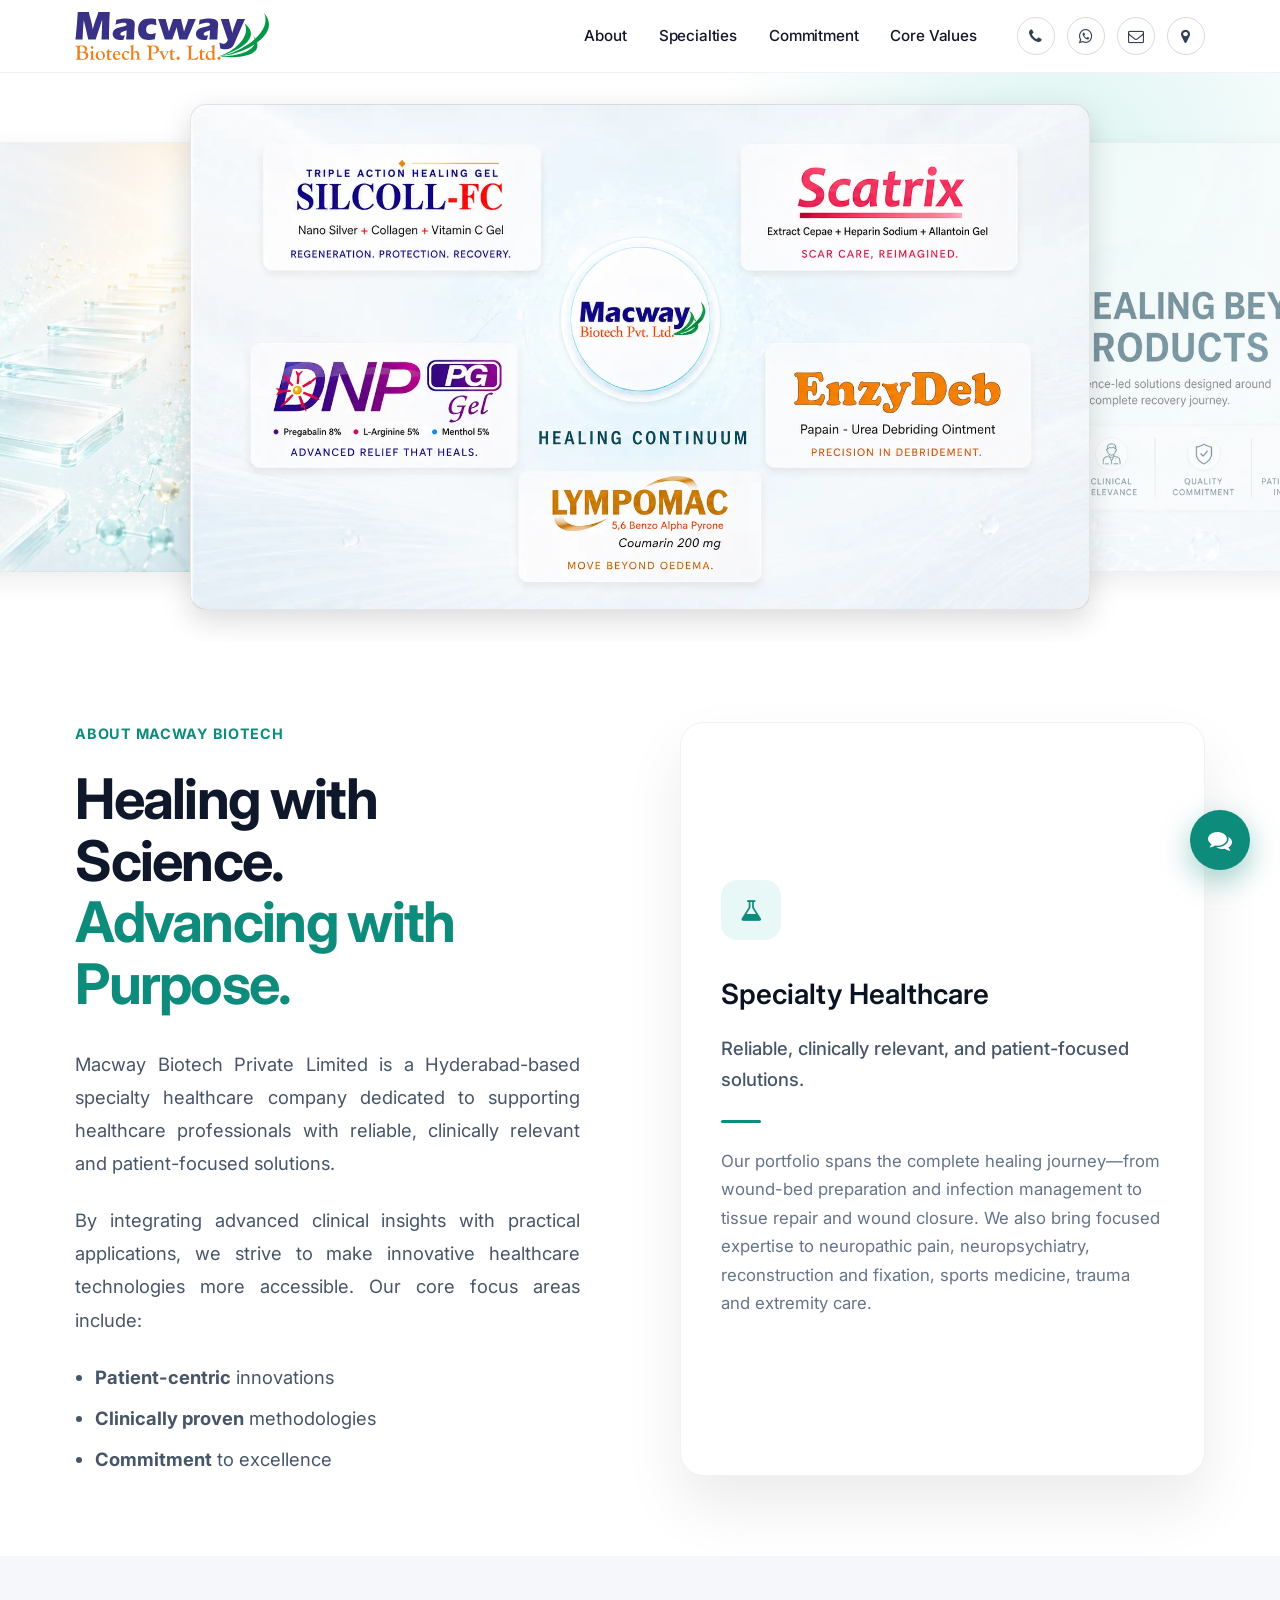
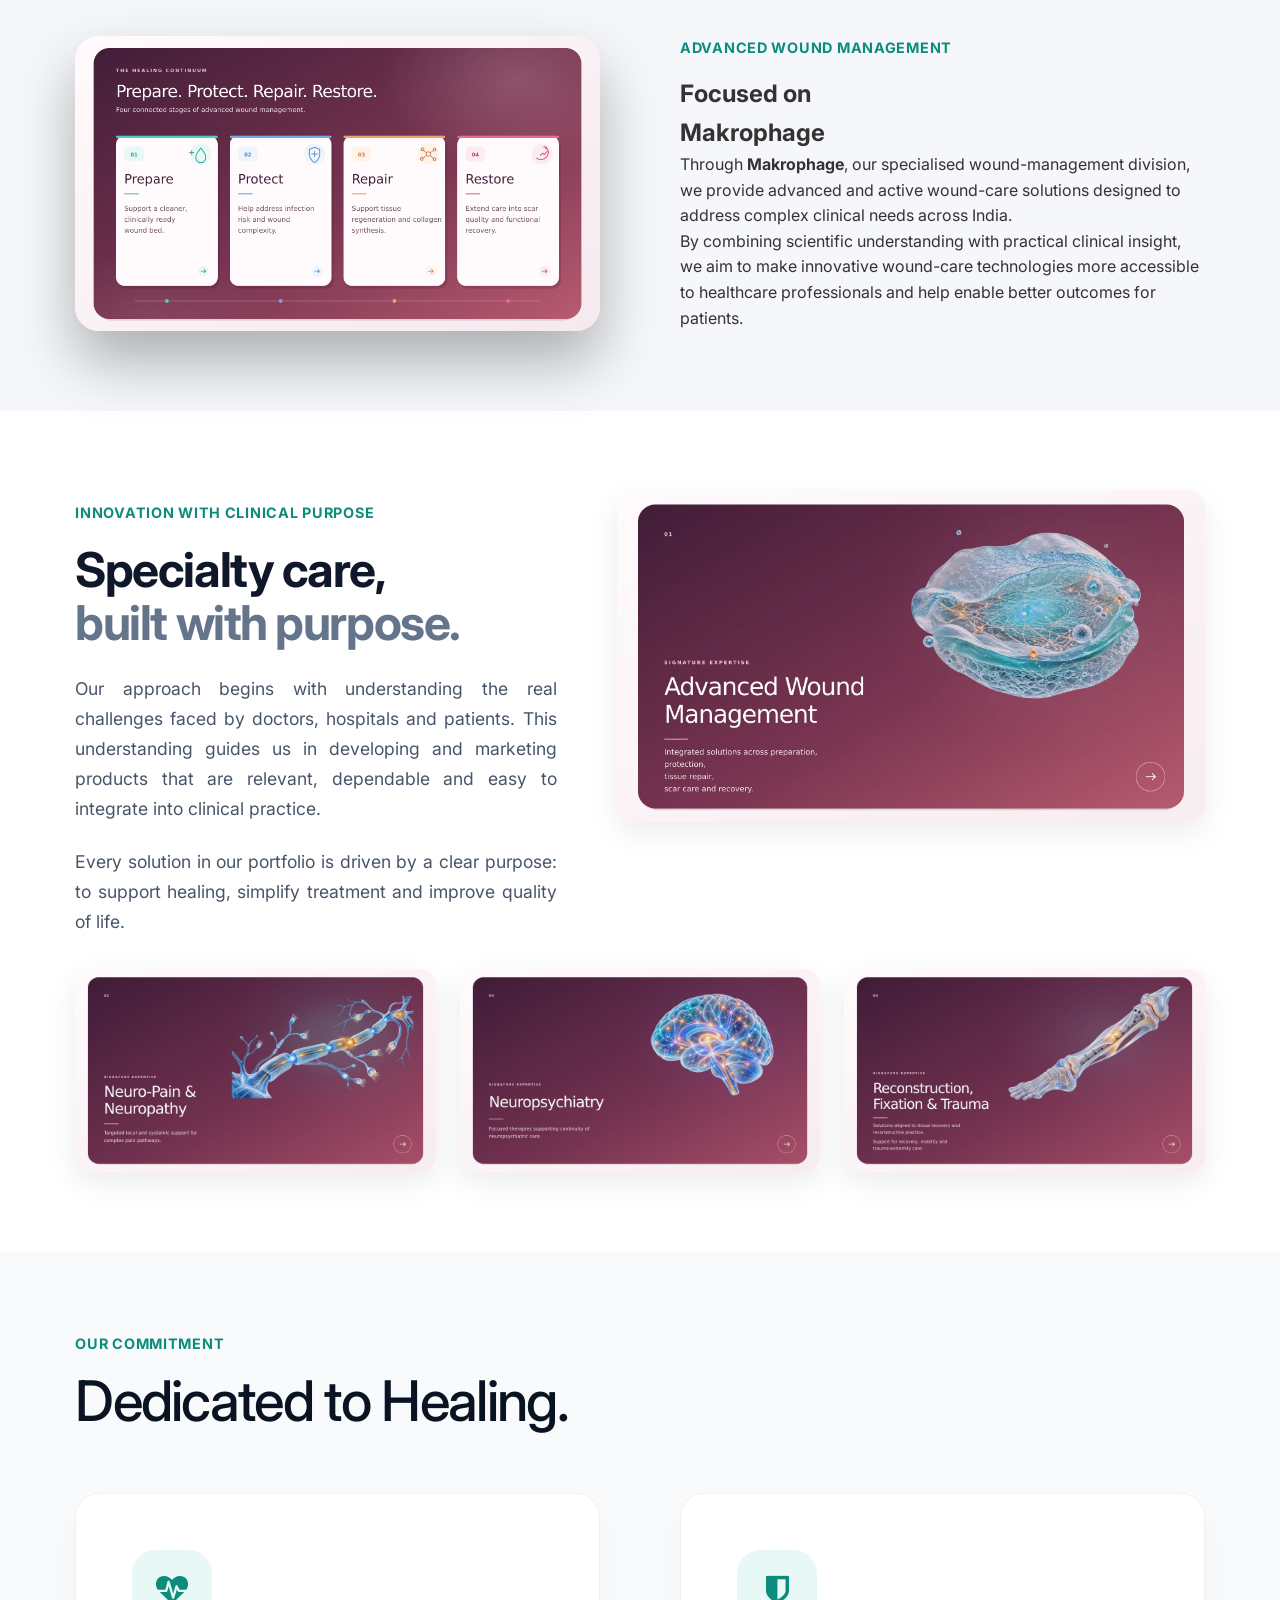
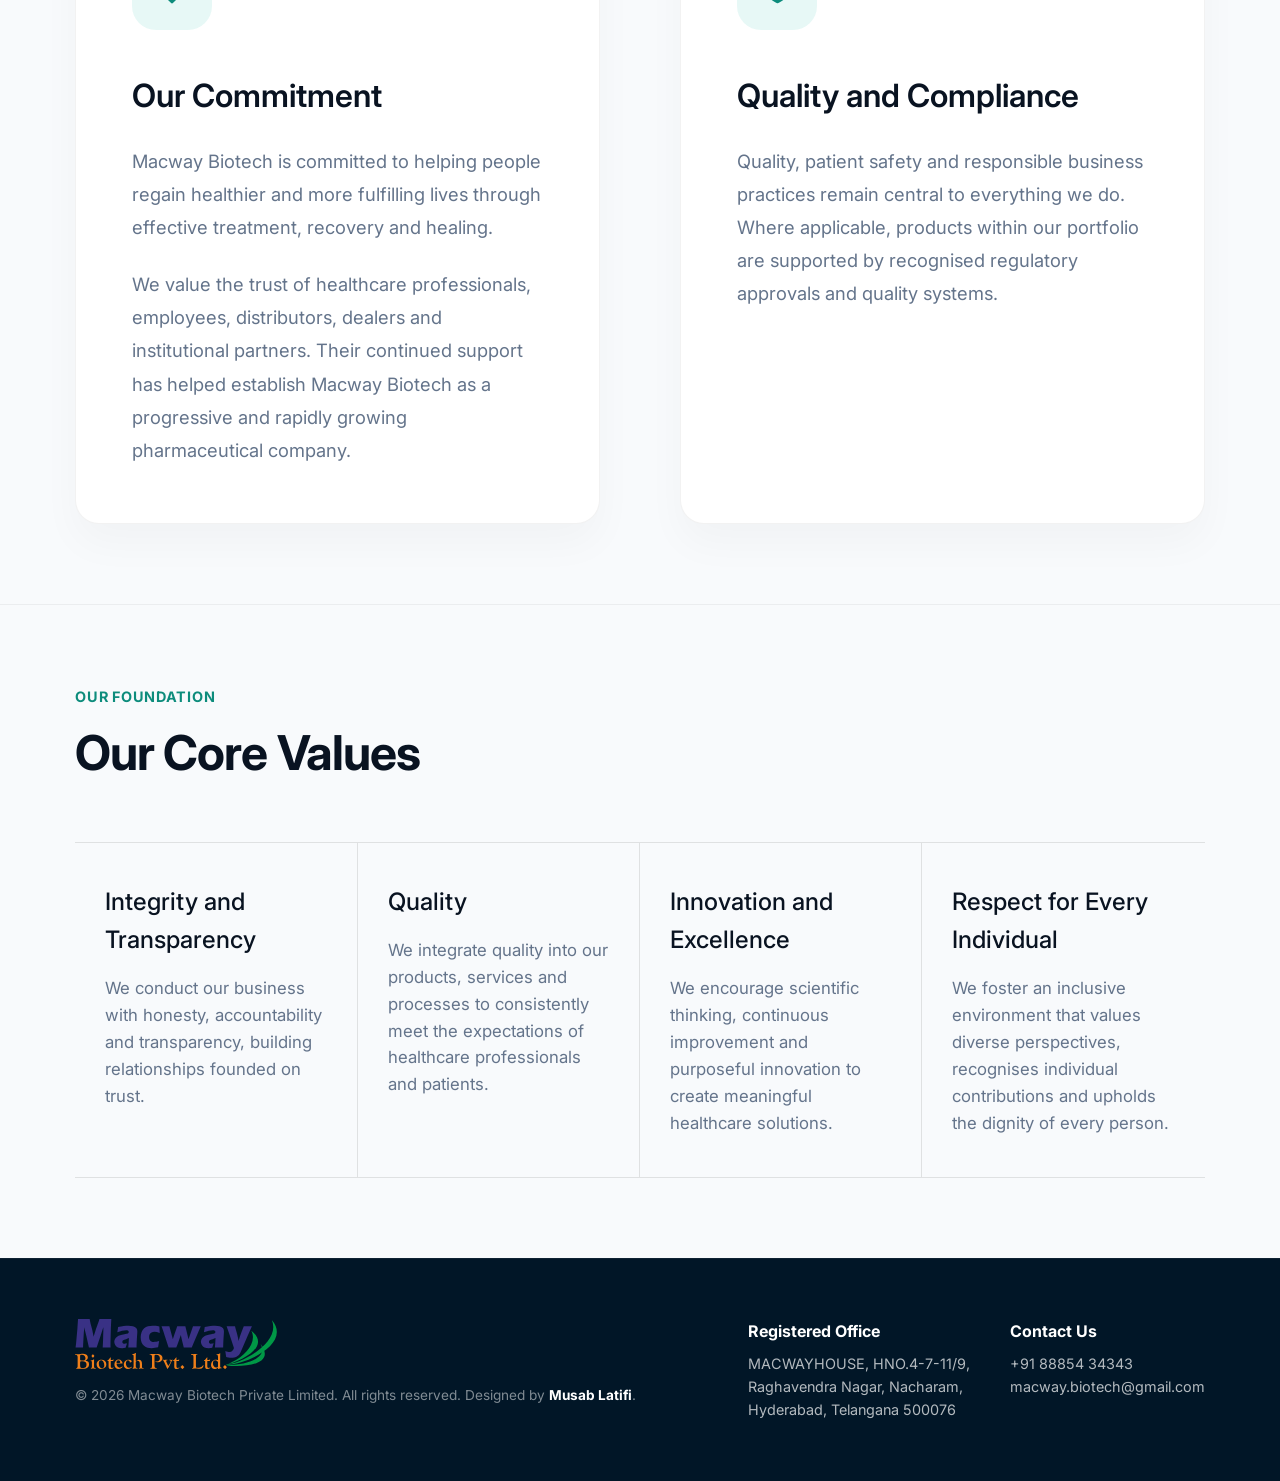
==== commit 945af13a: "Completely hide prev/next slider elements on mobile to prevent layout overflow" ====
--- a/index.html
+++ b/index.html
@@ -13,7 +13,7 @@
   <link href="https://fonts.googleapis.com/css2?family=Inter:wght@300;400;500;600;700&display=swap" rel="stylesheet">
   
   <!-- Modern Single-Page CSS -->
-  <link rel="stylesheet" href="modern.css?v=38">
+  <link rel="stylesheet" href="modern.css?v=41">
 </head>
 <body>
 
--- a/modern.css
+++ b/modern.css
@@ -22,12 +22,14 @@
 
 * { margin: 0; padding: 0; box-sizing: border-box; }
 
-body {
+html, body {
   font-family: var(--font-sans);
   color: #333;
   line-height: 1.6;
   background: var(--light);
   overflow-x: hidden;
+  max-width: 100%;
+  width: 100%;
   -webkit-font-smoothing: antialiased;
   -moz-osx-font-smoothing: grayscale;
 }
@@ -673,3 +675,9 @@
     height: 450px;
   }
 }
+
+@media (max-width: 768px) {
+  .hero-slide.prev, .hero-slide.next {
+    display: none !important;
+  }
+}
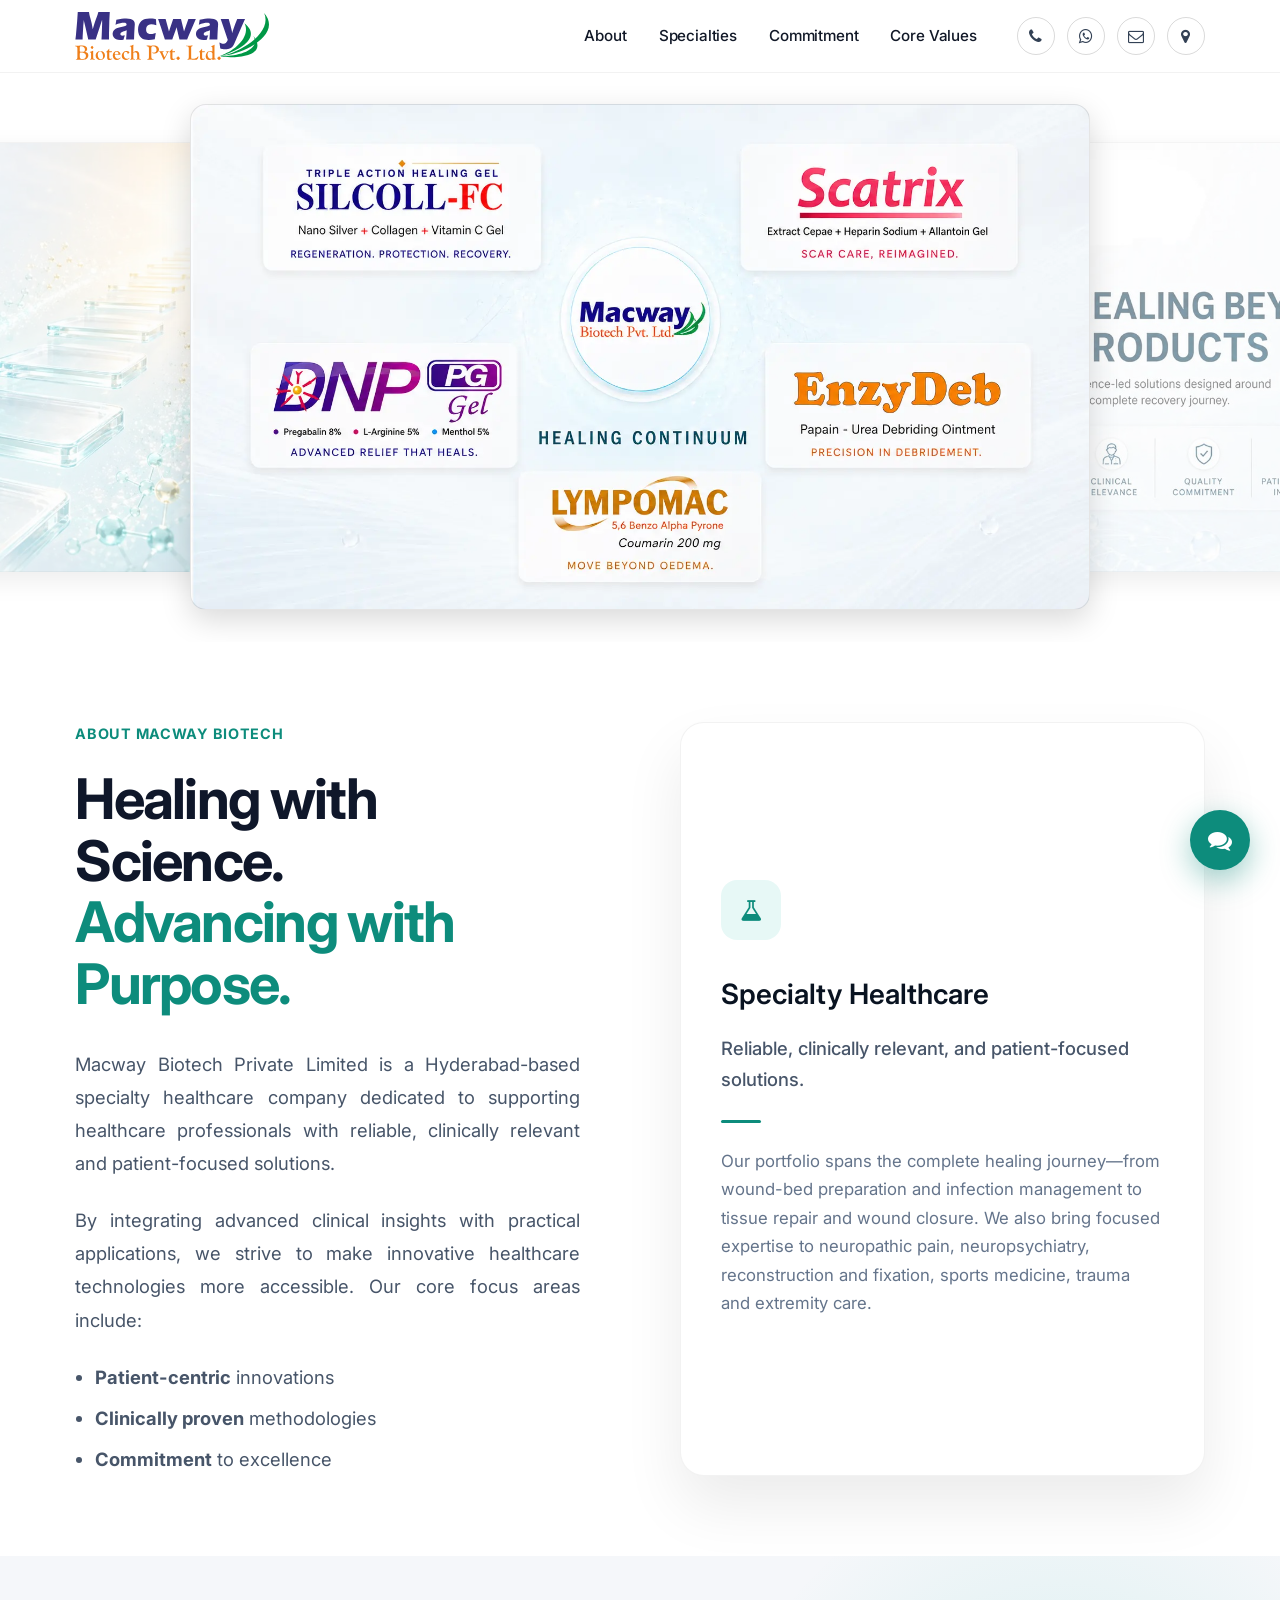
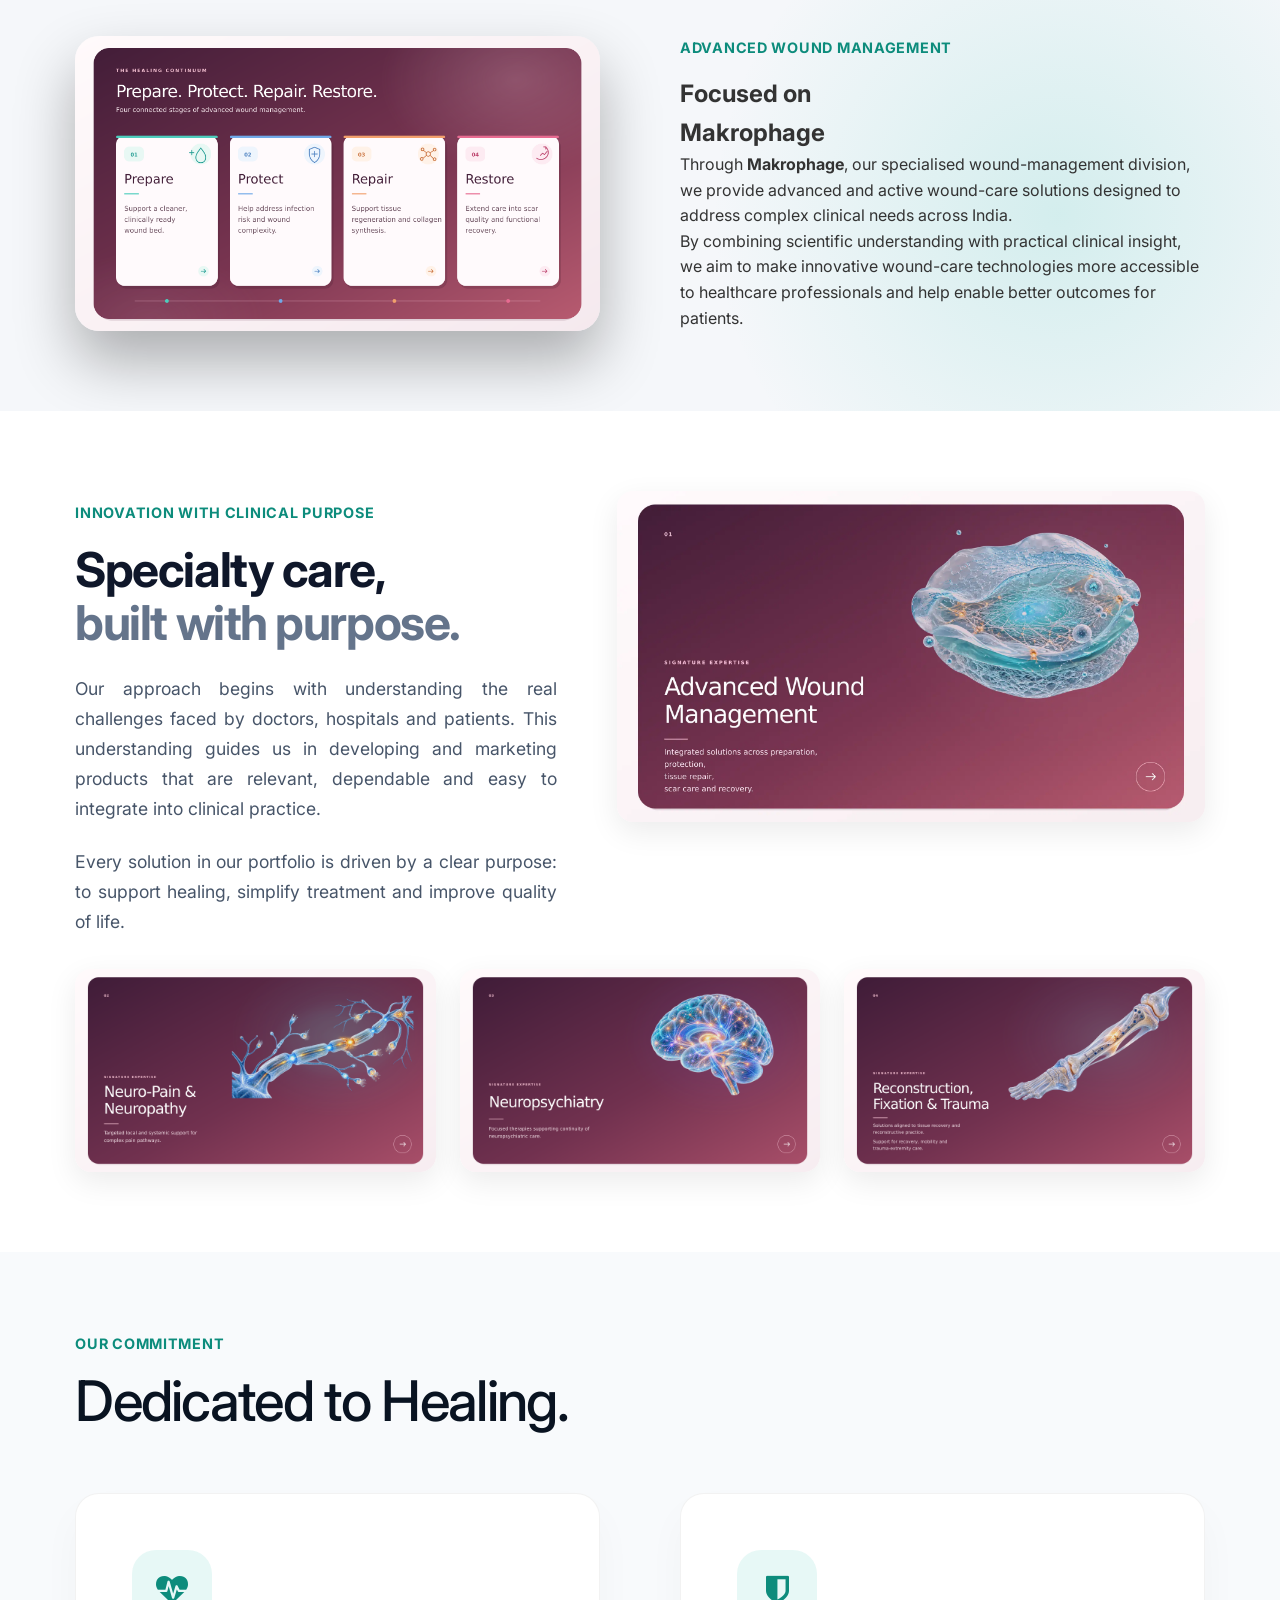
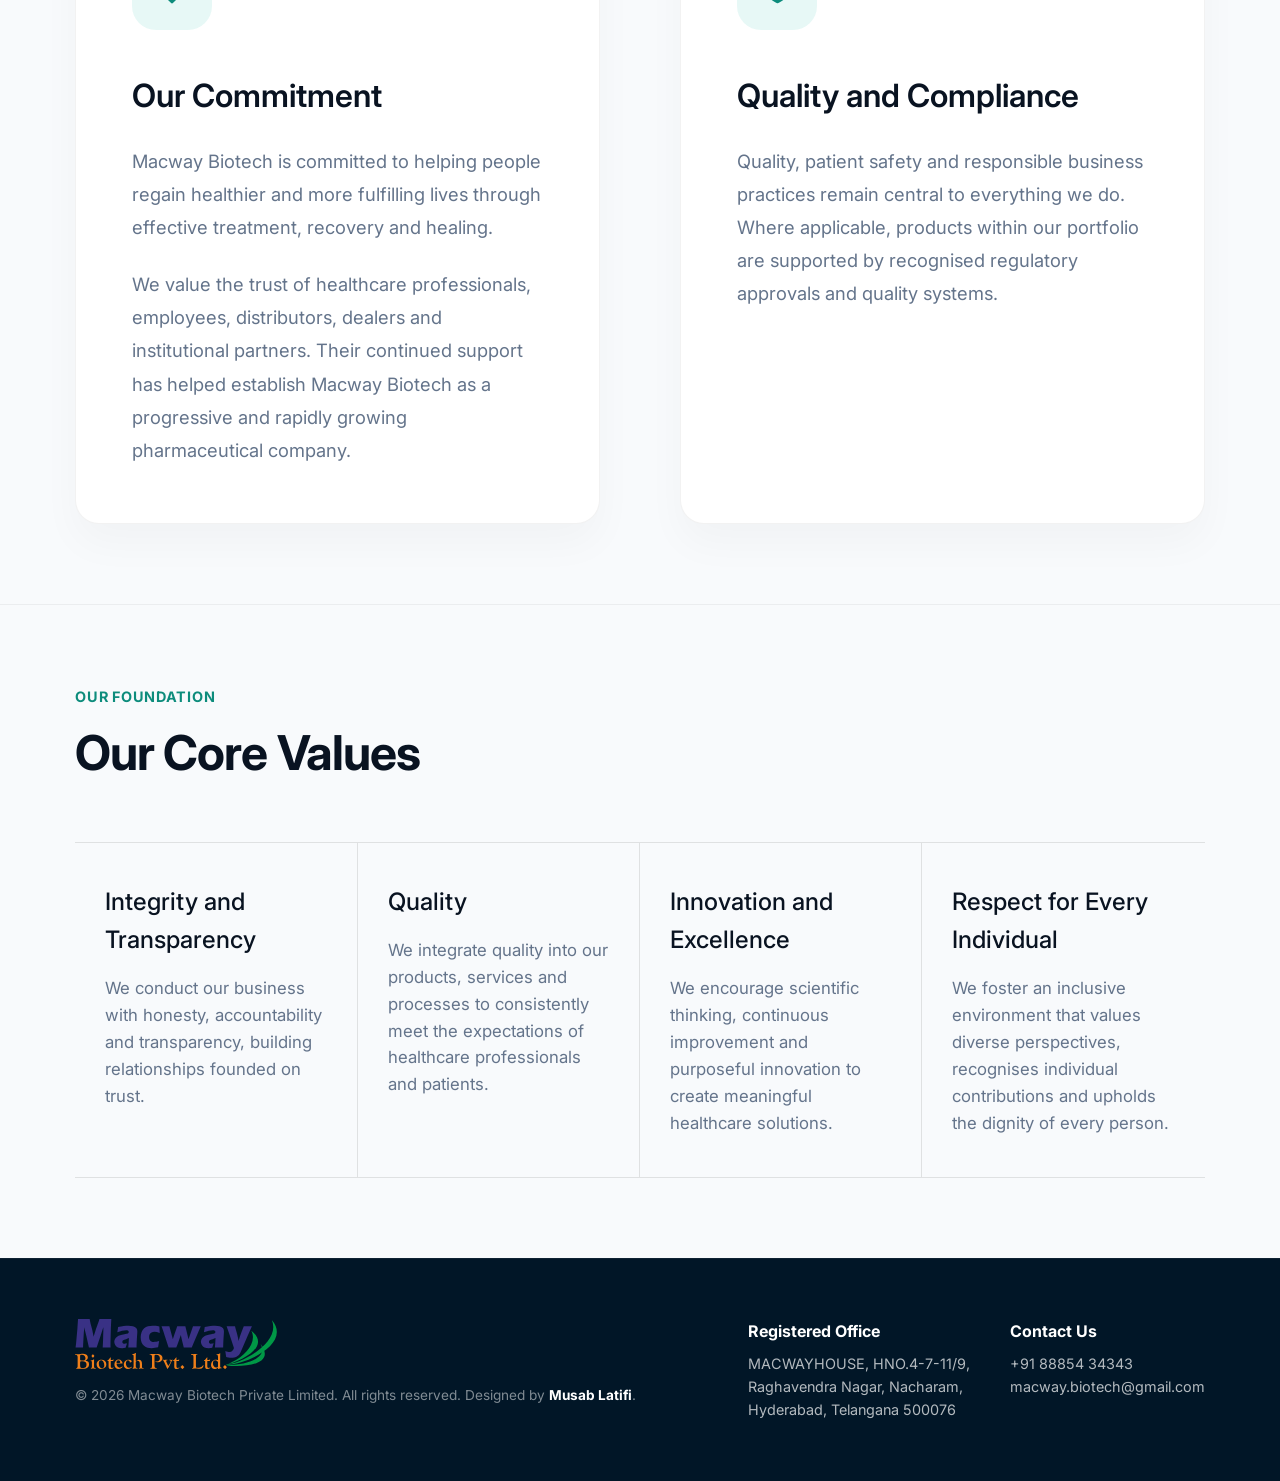
==== commit 9f62fbdb: "Fix white line: background-circle 700px element was overflowing viewport on mobile" ====
--- a/index.html
+++ b/index.html
@@ -13,7 +13,7 @@
   <link href="https://fonts.googleapis.com/css2?family=Inter:wght@300;400;500;600;700&display=swap" rel="stylesheet">
   
   <!-- Modern Single-Page CSS -->
-  <link rel="stylesheet" href="modern.css?v=41">
+  <link rel="stylesheet" href="modern.css?v=43">
 </head>
 <body>
 
--- a/modern.css
+++ b/modern.css
@@ -278,6 +278,7 @@
 
 /* ── ABOUT / MAKROPHAGE ── */
 .makrophage { padding: 120px 0; }
+.makrophage-dark { position: relative; overflow: hidden; }
 .makrophage-grid { display: grid; grid-template-columns: 1fr 1fr; gap: 60px; }
 .makrophage-title h2 { font-size: 2.5rem; line-height: 1.2; }
 .makrophage-title span { color: var(--teal); }
@@ -377,6 +378,7 @@
 .background-circle {
   position: absolute; top: -20%; right: -10%; width: 700px; height: 700px;
   background: radial-gradient(circle, rgba(20, 184, 166, 0.15) 0%, rgba(20, 184, 166, 0) 70%); border-radius: 50%;
+  pointer-events: none;
 }
 .makrophage-visual { position: relative; z-index: 1; }
 .makrophage-visual img { width: 100%; border-radius: 24px; box-shadow: 0 30px 60px rgba(0,0,0,0.3); }
@@ -428,6 +430,7 @@
   
   .hero-actions { flex-direction: column; }
   .hcp-actions { flex-direction: column; }
+  .background-circle { display: none; }
 }
 
 /* ── CORE VALUES GRID (Sleek horizontal layout) ── */
@@ -518,7 +521,7 @@
   position: fixed;
   bottom: 110px;
   right: 30px;
-  width: 350px;
+  width: min(350px, calc(100vw - 60px));
   height: 500px;
   background: rgba(255, 255, 255, 0.95);
   backdrop-filter: blur(20px);
@@ -669,10 +672,15 @@
 
 @media (max-width: 480px) {
   .chatbot-window {
-    width: calc(100% - 40px);
-    right: 20px;
+    width: calc(100vw - 40px);
+    right: 16px;
+    left: 16px;
     bottom: 100px;
     height: 450px;
+  }
+  .chatbot-toggle {
+    right: 16px;
+    bottom: 20px;
   }
 }
 
